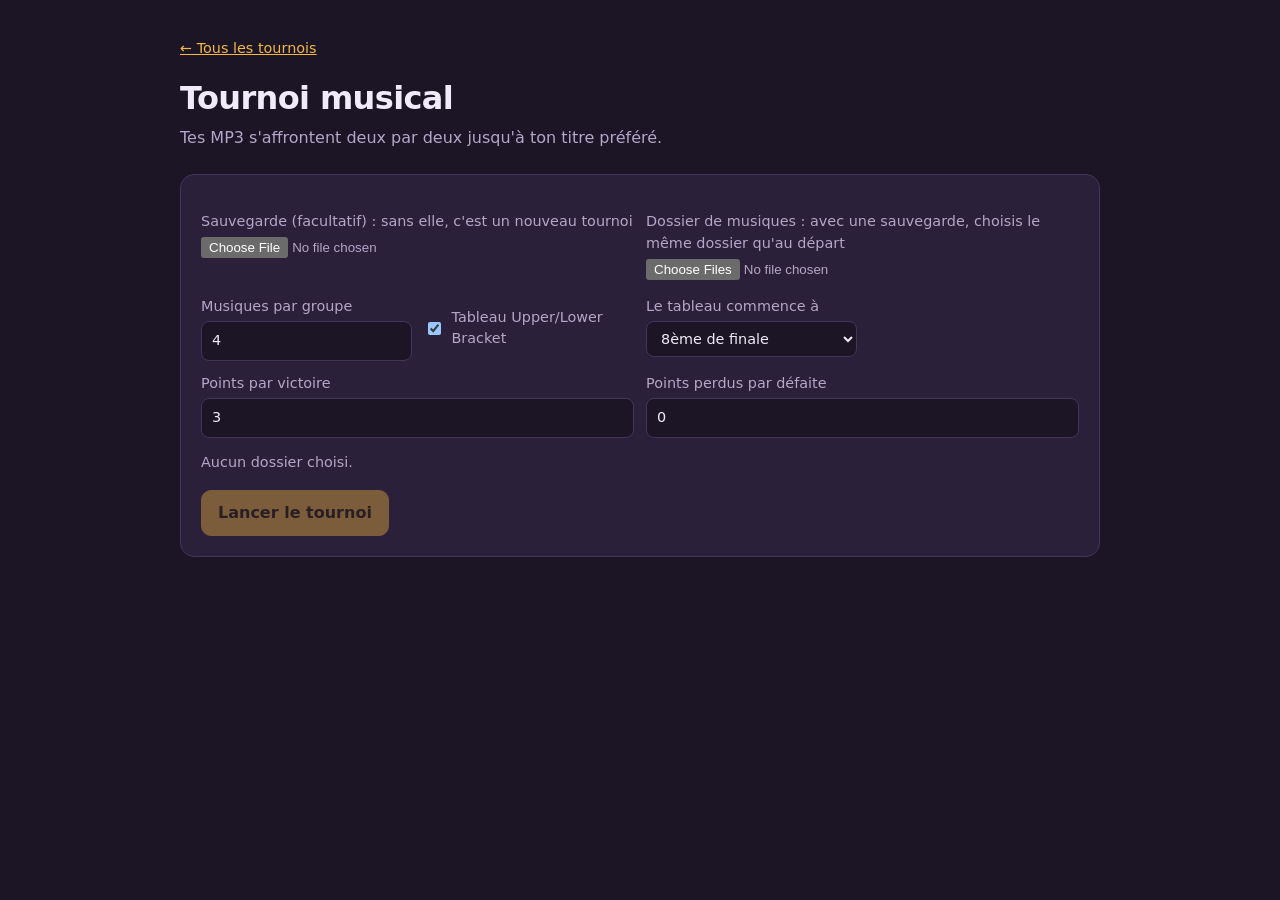
==== Tournois/musique.html @ 5872006f "init projet + add musique tournois" ====
<!doctype html>
<html lang="fr">
<head>
<meta charset="utf-8">
<meta name="viewport" content="width=device-width,initial-scale=1">
<title>Tournoi musical</title>
<link rel="stylesheet" href="../Ressource/style.css">
</head>
<body>
<main>
  <p class="meta"><a href="../index.html">← Tous les tournois</a></p>
  <h1>Tournoi musical</h1>

  <section id="setup">
    <p class="sous">Tes MP3 s'affrontent deux par deux jusqu'à ton titre préféré.</p>
    <div class="panneau">
      <div class="params">
        <label class="champ">Sauvegarde (facultatif) : sans elle, c'est un nouveau tournoi
          <input type="file" id="import" accept=".json,application/json">
        </label>
        <label class="champ">Dossier de musiques : avec une sauvegarde, choisis le même dossier qu'au départ
          <input type="file" id="dossier" webkitdirectory multiple>
        </label>
      </div>
      <div class="params">
        <label class="champ">Musiques par groupe
          <input type="number" id="P" min="2" value="4"></label>
        <label class="champ case"><input type="checkbox" id="tableau" checked> Tableau Upper/Lower Bracket</label>
        <label class="champ" id="blocX">Le tableau commence à
          <select id="X">
            <option value="16">16ème de finale</option>
            <option value="8" selected>8ème de finale</option>
            <option value="4">4ème de finale (quarts)</option>
            <option value="2">2ème de finale (demi-finales)</option>
          </select></label>
        <div class="duo">
          <label class="champ">Points par victoire
            <input type="number" id="Y" value="3"></label>
          <label class="champ">Points perdus par défaite
            <input type="number" id="Z" min="0" value="0"></label>
        </div>
      </div>
      <p class="meta" id="info" aria-live="polite"></p>
      <div class="barre">
        <button class="principal" id="lancer" disabled>Lancer le tournoi</button>
        <button id="retirer" hidden>Retirer la sauvegarde</button>
      </div>
    </div>
  </section>

  <section id="duel" hidden>
    <div class="panneau">
      <div class="etiquette" id="etiquette"></div>
      <div class="meta" id="progression"></div>
      <ul class="scores" id="scores"></ul>
    </div>
    <div class="duel" id="cartes"></div>
    <p class="meta">Raccourcis : touche 1 pour la gauche, touche 2 pour la droite.</p>
    <div class="barre">
      <button id="exp">Exporter la sauvegarde</button>
      <button id="quit">Abandonner</button>
    </div>
  </section>

  <section id="fin" hidden>
    <div class="panneau carte" id="champion"></div>
    <div class="barre">
      <button id="exp2">Exporter la sauvegarde</button>
      <button class="principal" id="nouveau">Nouveau tournoi</button>
    </div>
  </section>
</main>

<script src="../Ressource/tournoi.js"></script>
<script>
const $ = s => document.querySelector(s);
const TYPE = 'tournoi-musique';
let fichiers = new Map(), save = null, params = {}, t = null;
const urls = new Map();
const nom = f => f.name.replace(/\.mp3$/i, '');
const url = n => {
  if (!fichiers.has(n)) return null;
  if (!urls.has(n)) urls.set(n, URL.createObjectURL(fichiers.get(n)));
  return urls.get(n);
};
const nomsSave = s => s.etape === 'bracket' ? [...s.upper, ...s.lower] : s.etape === 'groupes' ? s.musiques : [s.champion];
const lireParams = () => ({ tableau: $('#tableau').checked, P: Math.max(2, +$('#P').value || 4), X: Math.max(1, +$('#X').value || 8), Y: +$('#Y').value, Z: Math.max(0, +$('#Z').value || 0) });

function majInfo() {
  const m = [];
  m.push(fichiers.size ? `${fichiers.size} MP3 trouvés dans le dossier.` : 'Aucun dossier choisi.');
  if (save) {
    if (save.etape === 'groupes' && save.restants) m.push(`Reprise à la phase ${save.phase}, groupe ${save.gagnants.length + 1} sur ${save.gagnants.length + save.restants.length}.`);
    const noms = nomsSave(save), manquants = noms.filter(n => !fichiers.has(n));
    m.push(`Sauvegarde chargée : ${noms.length} musique(s) encore en lice. Les MP3 ajoutés depuis le début du tournoi sont ignorés.`);
    if (fichiers.size && manquants.length)
      m.push(`Attention : ${manquants.length} musique(s) de la sauvegarde introuvable(s) dans ce dossier (${manquants.slice(0, 3).join(', ')}${manquants.length > 3 ? '…' : ''}). Un message remplacera leur son.`);
  } else if (fichiers.size) m.push('Nouveau tournoi : tous ces MP3 participent.');
  if (!save && !$('#tableau').checked) m.push(+$('#P').value === 2 ? 'Sans tableau et avec 2 musiques par groupe : 1 contre 1 pur.' : 'Sans tableau : les groupes s\'enchaînent jusqu\'à un seul gagnant (mets 2 musiques par groupe pour du 1 contre 1 pur).');
  $('#info').textContent = m.join(' ');
  $('#lancer').disabled = !fichiers.size || (!save && fichiers.size < 2);
  ['P', 'X', 'Y', 'Z', 'tableau'].forEach(k => $('#' + k).disabled = !!save);
  $('#blocX').hidden = !$('#tableau').checked;
  $('#retirer').hidden = !save;
}

$('#dossier').onchange = e => {
  fichiers = new Map(); urls.clear();
  [...e.target.files].filter(f => /\.mp3$/i.test(f.name)).forEach(f => fichiers.set(nom(f), f));
  majInfo();
};

$('#import').onchange = async e => {
  try {
    const d = await Sauvegarde.importer(e.target.files[0], TYPE);
    const ok = (d.etape === 'groupes' && Array.isArray(d.musiques) && (!d.restants || Array.isArray(d.gagnants))) || (d.etape === 'bracket' && Array.isArray(d.upper) && Array.isArray(d.lower)) || (d.etape === 'termine' && d.champion);
    if (!ok) throw new Error('sauvegarde illisible ou incomplète.');
    save = d;
    for (const k of ['P', 'X', 'Y', 'Z']) if (d.params && d.params[k] != null) $('#' + k).value = d.params[k];
    if (!$('#X').value) $('#X').value = '8';
    $('#tableau').checked = !(d.params && d.params.tableau === false);
    majInfo();
  } catch (err) { $('#info').textContent = 'Import impossible : ' + err.message; }
  e.target.value = '';
};

$('#tableau').onchange = $('#P').oninput = majInfo;
$('#retirer').onclick = () => { save = null; majInfo(); };

$('#lancer').onclick = () => {
  params = save && save.params ? { ...save.params } : lireParams();
  if (!(params.Y + params.Z > 0)) { $('#info').textContent = 'Y et Z ne peuvent pas être tous les deux à 0 : aucun groupe ne pourrait être départagé.'; return; }
  let items, reprise = null;
  if (!save) items = [...fichiers.keys()];
  else if (save.etape === 'bracket') { items = nomsSave(save); reprise = { etape: 'bracket', ub: save.upper, lb: save.lower, r: save.r }; }
  else if (save.etape === 'groupes') { items = save.musiques; reprise = { etape: 'groupes', phase: save.phase, restants: save.restants, gagnants: save.gagnants }; }
  else { items = []; reprise = save; }
  t = Tournoi.create(items, params, () => {}, reprise);
  afficher();
};

function creerAudio(n, disque) {
  const a = document.createElement('audio');
  a.controls = true; a.preload = 'none'; a.src = url(n);
  a.onplay = () => { document.querySelectorAll('audio').forEach(x => x !== a && x.pause()); disque.classList.add('joue'); };
  a.onpause = a.onended = () => disque.classList.remove('joue');
  return a;
}

function carte(n, avecBouton) {
  const c = document.createElement('article');
  c.className = 'panneau carte';
  const disque = document.createElement('div'); disque.className = 'disque';
  const h = document.createElement('h2'); h.textContent = n;
  c.append(disque, h);
  if (url(n)) c.append(creerAudio(n, disque));
  else {
    const p = document.createElement('p'); p.className = 'manque';
    p.textContent = 'Fichier introuvable : cette musique a été supprimée, renommée ou déplacée depuis la sauvegarde.';
    c.append(p);
  }
  if (avecBouton) {
    const b = document.createElement('button');
    b.className = 'principal'; b.textContent = 'Choisir'; b.onclick = () => choisir(n);
    c.append(b);
  }
  return c;
}

function afficher() {
  const d = t.duel;
  if (!d) return fin();
  $('#setup').hidden = true; $('#fin').hidden = true; $('#duel').hidden = false;
  $('#etiquette').textContent = Tournoi.libelle(d);
  $('#progression').textContent = `Duel ${d.n} sur ${d.total}`;
  const ul = $('#scores'); ul.replaceChildren();
  if (d.scores) Object.entries(d.scores).sort((a, b) => b[1] - a[1]).forEach(([k, v]) => {
    const li = document.createElement('li'); li.textContent = `${k} : ${v} pt`; ul.append(li);
  });
  $('#cartes').replaceChildren(carte(d.a, true), carte(d.b, true));
}

function choisir(n) {
  document.querySelectorAll('audio').forEach(x => x.pause());
  t.choose(n);
  afficher();
}

function fin() {
  $('#duel').hidden = true; $('#fin').hidden = false;
  const c = carte(t.champion, false);
  const h = document.createElement('div'); h.className = 'etiquette'; h.textContent = 'Ta musique préférée';
  $('#champion').replaceChildren(h, ...c.childNodes);
}

function exporter() {
  Sauvegarde.exporter(TYPE, { params, ...t.snapshot() }, 'sauvegarde-tournoi-musical.json');
}

$('#exp').onclick = $('#exp2').onclick = exporter;
$('#quit').onclick = () => {
  if (!confirm("Abandonner le tournoi en cours ? Pense à exporter la sauvegarde avant.")) return;
  t = null; save = null; $('#duel').hidden = true; $('#setup').hidden = false; majInfo();
};
$('#nouveau').onclick = () => { t = null; save = null; $('#fin').hidden = true; $('#setup').hidden = false; majInfo(); };

document.addEventListener('keydown', e => {
  if (!t || !t.duel || $('#duel').hidden || ['INPUT', 'AUDIO'].includes(e.target.tagName)) return;
  if (e.key === '1') choisir(t.duel.a);
  if (e.key === '2') choisir(t.duel.b);
});
window.onbeforeunload = () => (t && t.duel ? '' : undefined);
majInfo();
</script>
</body>
</html>
---- Ressource/style.css ----
:root{--fond:#1b1526;--carte:#2a2039;--bord:#43345a;--texte:#f1eaf8;--doux:#b5a6c9;--accent:#f4b942;--sur-accent:#2a1a05;color-scheme:dark}
*{box-sizing:border-box}
body{margin:0;background:var(--fond);color:var(--texte);font:16px/1.5 "Trebuchet MS","Segoe UI",system-ui,sans-serif;padding:24px 16px 48px}
main{max-width:920px;margin:0 auto}
a{color:var(--accent)}
h1{font-size:2rem;letter-spacing:-.02em;margin:0 0 4px}
.sous{color:var(--doux);margin:0 0 24px}
.meta{color:var(--doux);font-size:.9rem}
button,.btn{font:inherit;cursor:pointer;border:1px solid var(--bord);background:transparent;color:var(--texte);padding:10px 16px;border-radius:10px}
.principal{background:var(--accent);color:var(--sur-accent);border-color:var(--accent);font-weight:700}
button:disabled{opacity:.4;cursor:not-allowed}
:focus-visible{outline:3px solid var(--accent);outline-offset:2px}
.panneau{background:var(--carte);border:1px solid var(--bord);border-radius:14px;padding:20px;margin-bottom:16px}
.params{display:grid;grid-template-columns:repeat(auto-fit,minmax(210px,1fr));gap:12px;margin-top:16px}
.champ{display:flex;flex-direction:column;gap:4px;color:var(--doux);font-size:.9rem}
input[type=number]{font:inherit;padding:8px 10px;border-radius:8px;border:1px solid var(--bord);background:var(--fond);color:var(--texte)}
.duel{display:grid;grid-template-columns:1fr 1fr;gap:16px}
@media(max-width:700px){.duel{grid-template-columns:1fr}}
.carte{display:flex;flex-direction:column;align-items:center;gap:12px;text-align:center;margin:0}
.carte h2{margin:0;font-size:1.25rem;overflow-wrap:anywhere}
.carte audio{width:100%}
.disque{width:120px;height:120px;border-radius:50%;border:2px solid #0d0913;background:radial-gradient(circle,var(--accent) 0 16%,#0d0913 17% 19%,transparent 20%),repeating-radial-gradient(circle,#15101d 0 3px,#221a2f 4px 6px)}
.disque.joue{animation:tour 2.4s linear infinite}
@keyframes tour{to{transform:rotate(360deg)}}
@media(prefers-reduced-motion:reduce){.disque.joue{animation:none}}
.etiquette{font-size:1.2rem;font-weight:700}
.scores{list-style:none;padding:0;margin:8px 0 0;display:flex;flex-wrap:wrap;gap:8px}
.scores li{background:var(--fond);border:1px solid var(--bord);border-radius:8px;padding:4px 10px;font-size:.85rem}
.barre{display:flex;gap:8px;flex-wrap:wrap;margin-top:16px}
.menu{display:grid;grid-template-columns:repeat(auto-fit,minmax(240px,1fr));gap:16px}
.tuile{display:block;text-decoration:none;color:var(--texte)}
.tuile strong{display:block;font-size:1.2rem}
.tuile.off{opacity:.45}
[hidden]{display:none!important}
.manque{margin:0;padding:10px 12px;border:1px dashed var(--accent);border-radius:10px;color:var(--accent);font-size:.9rem}
.case{flex-direction:row;align-items:center;gap:8px}
.duo{display:grid;grid-template-columns:1fr 1fr;gap:12px;grid-column:1/-1}
select{font:inherit;padding:8px 10px;border-radius:8px;border:1px solid var(--bord);background:var(--fond);color:var(--texte)}
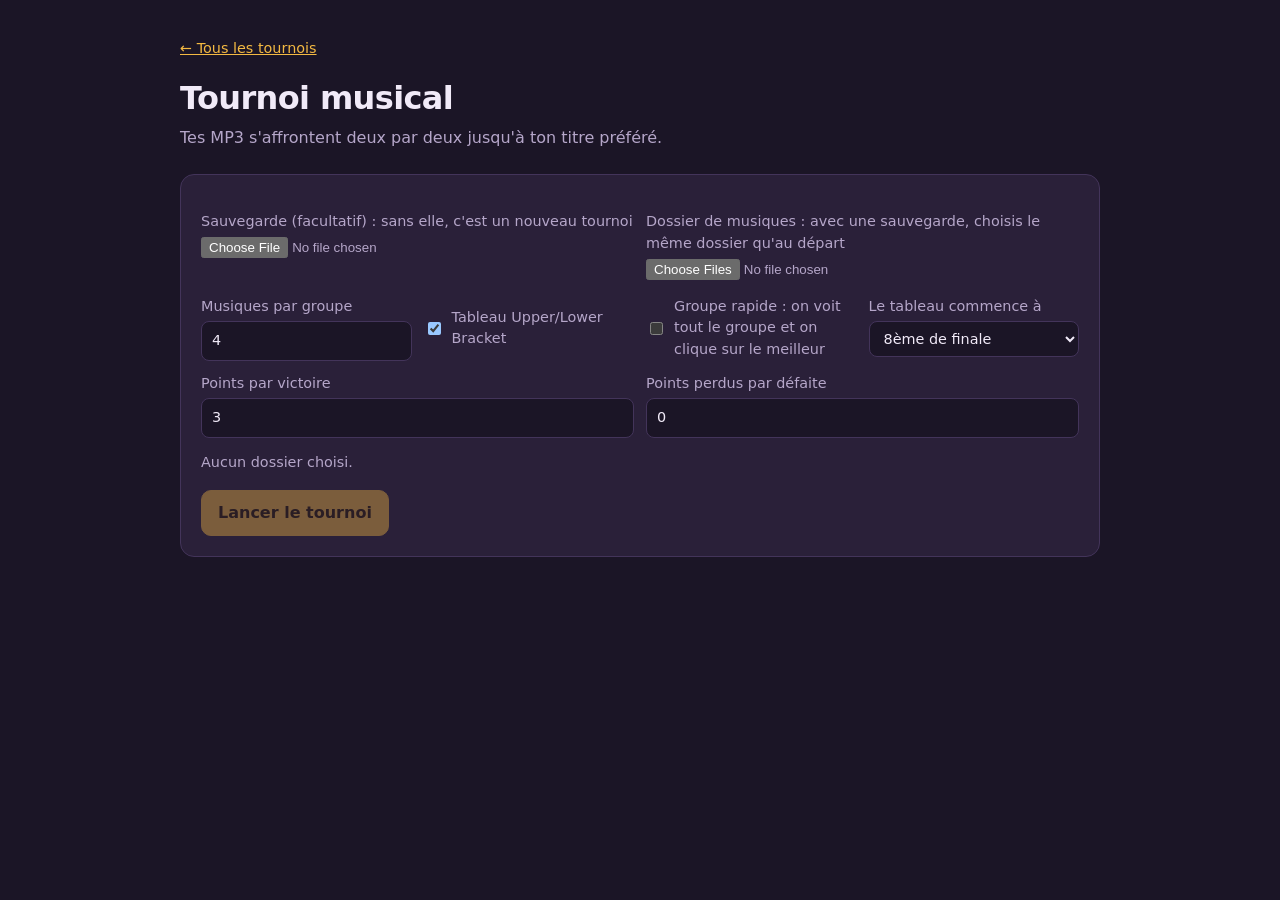
==== commit 77fc76ef: "Add rapid group" ====
--- a/Tournois/musique.html
+++ b/Tournois/musique.html
@@ -26,6 +26,7 @@
         <label class="champ">Musiques par groupe
           <input type="number" id="P" min="2" value="4"></label>
         <label class="champ case"><input type="checkbox" id="tableau" checked> Tableau Upper/Lower Bracket</label>
+        <label class="champ case"><input type="checkbox" id="rapide"> Groupe rapide : on voit tout le groupe et on clique sur le meilleur</label>
         <label class="champ" id="blocX">Le tableau commence à
           <select id="X">
             <option value="16">16ème de finale</option>
@@ -55,7 +56,7 @@
       <ul class="scores" id="scores"></ul>
     </div>
     <div class="duel" id="cartes"></div>
-    <p class="meta">Raccourcis : touche 1 pour la gauche, touche 2 pour la droite.</p>
+    <p class="meta">Raccourcis : touches 1, 2, 3… dans l'ordre d'affichage.</p>
     <div class="barre">
       <button id="exp">Exporter la sauvegarde</button>
       <button id="quit">Abandonner</button>
@@ -84,7 +85,7 @@
   return urls.get(n);
 };
 const nomsSave = s => s.etape === 'bracket' ? [...s.upper, ...s.lower] : s.etape === 'groupes' ? s.musiques : [s.champion];
-const lireParams = () => ({ tableau: $('#tableau').checked, P: Math.max(2, +$('#P').value || 4), X: Math.max(1, +$('#X').value || 8), Y: +$('#Y').value, Z: Math.max(0, +$('#Z').value || 0) });
+const lireParams = () => ({ tableau: $('#tableau').checked, rapide: $('#rapide').checked, P: Math.max(2, +$('#P').value || 4), X: Math.max(1, +$('#X').value || 8), Y: +$('#Y').value, Z: Math.max(0, +$('#Z').value || 0) });
 
 function majInfo() {
   const m = [];
@@ -99,7 +100,8 @@
   if (!save && !$('#tableau').checked) m.push(+$('#P').value === 2 ? 'Sans tableau et avec 2 musiques par groupe : 1 contre 1 pur.' : 'Sans tableau : les groupes s\'enchaînent jusqu\'à un seul gagnant (mets 2 musiques par groupe pour du 1 contre 1 pur).');
   $('#info').textContent = m.join(' ');
   $('#lancer').disabled = !fichiers.size || (!save && fichiers.size < 2);
-  ['P', 'X', 'Y', 'Z', 'tableau'].forEach(k => $('#' + k).disabled = !!save);
+  ['P', 'X', 'Y', 'Z', 'tableau', 'rapide'].forEach(k => $('#' + k).disabled = !!save);
+  document.querySelector('.duo').hidden = $('#rapide').checked;
   $('#blocX').hidden = !$('#tableau').checked;
   $('#retirer').hidden = !save;
 }
@@ -119,21 +121,22 @@
     for (const k of ['P', 'X', 'Y', 'Z']) if (d.params && d.params[k] != null) $('#' + k).value = d.params[k];
     if (!$('#X').value) $('#X').value = '8';
     $('#tableau').checked = !(d.params && d.params.tableau === false);
+    $('#rapide').checked = !!(d.params && d.params.rapide);
     majInfo();
   } catch (err) { $('#info').textContent = 'Import impossible : ' + err.message; }
   e.target.value = '';
 };
 
-$('#tableau').onchange = $('#P').oninput = majInfo;
+$('#rapide').onchange = $('#tableau').onchange = $('#P').oninput = majInfo;
 $('#retirer').onclick = () => { save = null; majInfo(); };
 
 $('#lancer').onclick = () => {
   params = save && save.params ? { ...save.params } : lireParams();
-  if (!(params.Y + params.Z > 0)) { $('#info').textContent = 'Y et Z ne peuvent pas être tous les deux à 0 : aucun groupe ne pourrait être départagé.'; return; }
+  if (!params.rapide && !(params.Y + params.Z > 0)) { $('#info').textContent = 'Y et Z ne peuvent pas être tous les deux à 0 : aucun groupe ne pourrait être départagé.'; return; }
   let items, reprise = null;
   if (!save) items = [...fichiers.keys()];
   else if (save.etape === 'bracket') { items = nomsSave(save); reprise = { etape: 'bracket', ub: save.upper, lb: save.lower, r: save.r }; }
-  else if (save.etape === 'groupes') { items = save.musiques; reprise = { etape: 'groupes', phase: save.phase, restants: save.restants, gagnants: save.gagnants }; }
+  else if (save.etape === 'groupes') { items = save.musiques; reprise = { etape: 'groupes', phase: save.phase, restants: save.restants, gagnants: save.gagnants, debut: save.debut }; }
   else { items = []; reprise = save; }
   t = Tournoi.create(items, params, () => {}, reprise);
   afficher();
@@ -172,12 +175,13 @@
   if (!d) return fin();
   $('#setup').hidden = true; $('#fin').hidden = true; $('#duel').hidden = false;
   $('#etiquette').textContent = Tournoi.libelle(d);
-  $('#progression').textContent = `Duel ${d.n} sur ${d.total}`;
+  $('#progression').textContent = d.membres ? `Groupe rapide : clique sur le meilleur parmi ${d.membres.length}` : `Duel ${d.n} sur ${d.total}`;
   const ul = $('#scores'); ul.replaceChildren();
   if (d.scores) Object.entries(d.scores).sort((a, b) => b[1] - a[1]).forEach(([k, v]) => {
     const li = document.createElement('li'); li.textContent = `${k} : ${v} pt`; ul.append(li);
   });
-  $('#cartes').replaceChildren(carte(d.a, true), carte(d.b, true));
+  $('#cartes').className = d.membres ? 'duel multi' : 'duel';
+  $('#cartes').replaceChildren(...(d.membres || [d.a, d.b]).map(x => carte(x, true)));
 }
 
 function choisir(n) {
@@ -206,8 +210,8 @@
 
 document.addEventListener('keydown', e => {
   if (!t || !t.duel || $('#duel').hidden || ['INPUT', 'AUDIO'].includes(e.target.tagName)) return;
-  if (e.key === '1') choisir(t.duel.a);
-  if (e.key === '2') choisir(t.duel.b);
+  const liste = t.duel.membres || [t.duel.a, t.duel.b], x = liste[parseInt(e.key, 10) - 1];
+  if (x) choisir(x);
 });
 window.onbeforeunload = () => (t && t.duel ? '' : undefined);
 majInfo();
--- a/Ressource/style.css
+++ b/Ressource/style.css
@@ -35,4 +35,17 @@
 .manque{margin:0;padding:10px 12px;border:1px dashed var(--accent);border-radius:10px;color:var(--accent);font-size:.9rem}
 .case{flex-direction:row;align-items:center;gap:8px}
 .duo{display:grid;grid-template-columns:1fr 1fr;gap:12px;grid-column:1/-1}
-select{font:inherit;padding:8px 10px;border-radius:8px;border:1px solid var(--bord);background:var(--fond);color:var(--texte)}+select{font:inherit;padding:8px 10px;border-radius:8px;border:1px solid var(--bord);background:var(--fond);color:var(--texte)}
+.pokeimg{width:180px;height:180px;object-fit:contain;border-radius:50%;background:radial-gradient(circle,#3d2f52,transparent 70%)}
+.pokeimg.vide{display:grid;place-items:center;color:var(--doux);font-size:2rem}
+.numero{margin:0;color:var(--doux);font-size:.9rem}
+.corps{display:flex;flex-direction:column;align-items:center;gap:8px;width:100%}
+.corps p{margin:0}
+.types{display:flex;gap:6px;justify-content:center;flex-wrap:wrap}
+.type{padding:2px 12px;border-radius:999px;font-size:.85rem;font-weight:700}
+.faits{color:var(--doux);font-size:.9rem}
+.stats{width:100%;display:grid;grid-template-columns:auto 2.2rem 1fr;gap:4px 8px;align-items:center;font-size:.8rem;color:var(--doux);text-align:left}
+.barre-stat{height:6px;border-radius:3px;background:var(--bord);overflow:hidden}
+.barre-stat i{display:block;height:100%;background:var(--accent)}
+.grille-gen{display:flex;flex-wrap:wrap;gap:6px 16px;margin-top:4px}
+.duel.multi{grid-template-columns:repeat(auto-fit,minmax(240px,1fr))}
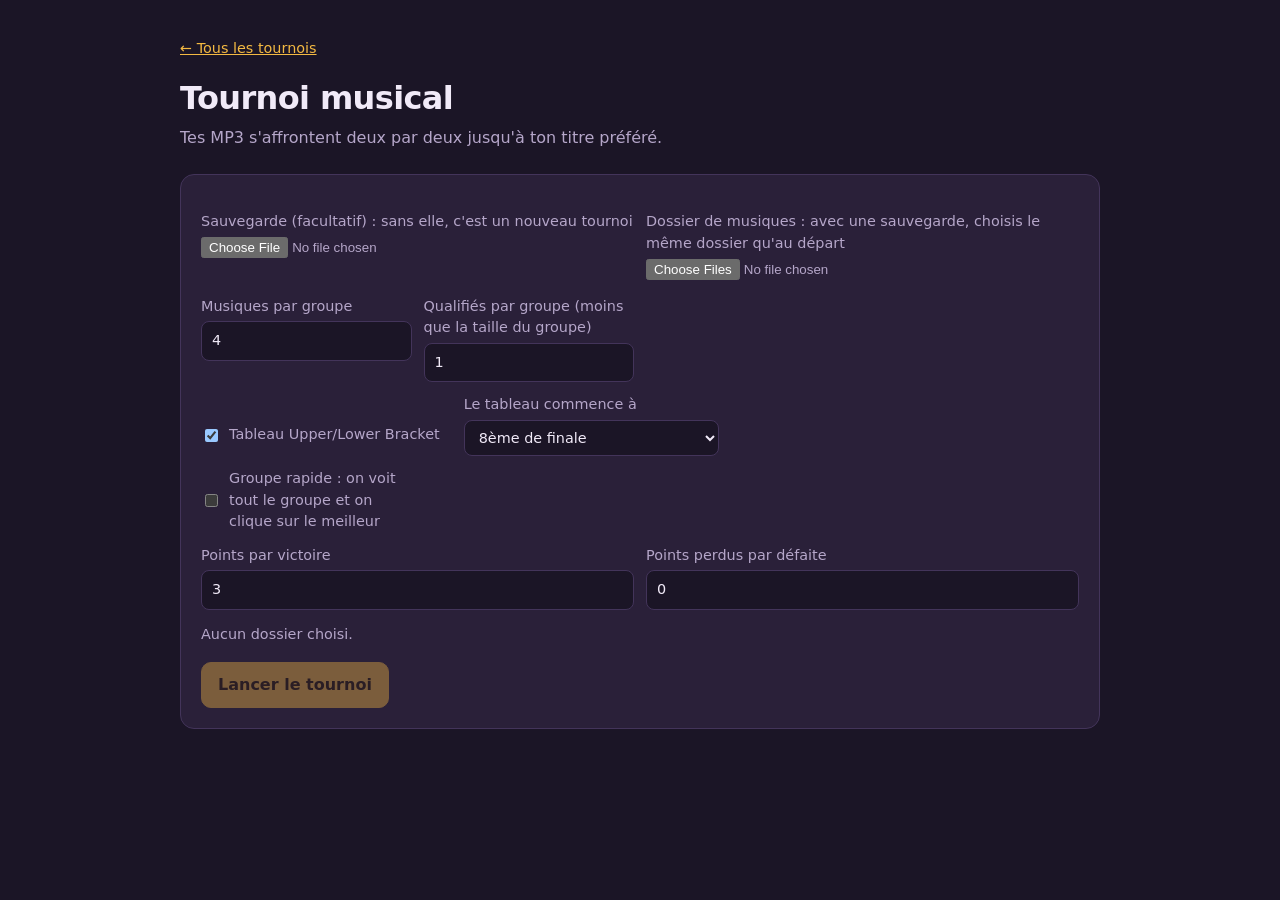
==== commit 5d3ebaeb: "Correction de bug/problème Quand je met une sauvegarde sur pokémon le truc m'affiche toujour que auc" ====
--- a/Tournois/musique.html
+++ b/Tournois/musique.html
@@ -25,15 +25,19 @@
       <div class="params">
         <label class="champ">Musiques par groupe
           <input type="number" id="P" min="2" value="4"></label>
-        <label class="champ case"><input type="checkbox" id="tableau" checked> Tableau Upper/Lower Bracket</label>
+        <label class="champ">Qualifiés par groupe (moins que la taille du groupe)
+          <input type="number" id="Q" min="1" value="1"></label>
+        <div class="ligne">
+          <label class="champ case"><input type="checkbox" id="tableau" checked> Tableau Upper/Lower Bracket</label>
+          <label class="champ" id="blocX">Le tableau commence à
+            <select id="X">
+              <option value="16">16ème de finale</option>
+              <option value="8" selected>8ème de finale</option>
+              <option value="4">4ème de finale (quarts)</option>
+              <option value="2">2ème de finale (demi-finales)</option>
+            </select></label>
+        </div>
         <label class="champ case"><input type="checkbox" id="rapide"> Groupe rapide : on voit tout le groupe et on clique sur le meilleur</label>
-        <label class="champ" id="blocX">Le tableau commence à
-          <select id="X">
-            <option value="16">16ème de finale</option>
-            <option value="8" selected>8ème de finale</option>
-            <option value="4">4ème de finale (quarts)</option>
-            <option value="2">2ème de finale (demi-finales)</option>
-          </select></label>
         <div class="duo">
           <label class="champ">Points par victoire
             <input type="number" id="Y" value="3"></label>
@@ -64,6 +68,7 @@
   </section>
 
   <section id="fin" hidden>
+    <div id="podium" hidden></div>
     <div class="panneau carte" id="champion"></div>
     <div class="barre">
       <button id="exp2">Exporter la sauvegarde</button>
@@ -85,13 +90,14 @@
   return urls.get(n);
 };
 const nomsSave = s => s.etape === 'bracket' ? [...s.upper, ...s.lower] : s.etape === 'groupes' ? s.musiques : [s.champion];
-const lireParams = () => ({ tableau: $('#tableau').checked, rapide: $('#rapide').checked, P: Math.max(2, +$('#P').value || 4), X: Math.max(1, +$('#X').value || 8), Y: +$('#Y').value, Z: Math.max(0, +$('#Z').value || 0) });
+const lireParams = () => { const P = Math.max(2, +$('#P').value || 4); return { tableau: $('#tableau').checked, rapide: $('#rapide').checked, P, Q: Math.min(P - 1, Math.max(1, +$('#Q').value || 1)), X: Math.max(1, +$('#X').value || 8), Y: +$('#Y').value, Z: Math.max(0, +$('#Z').value || 0) }; };
 
 function majInfo() {
+  const pv = Math.max(2, +$('#P').value || 4); $('#Q').max = pv - 1; if (+$('#Q').value > pv - 1 || +$('#Q').value < 1) $('#Q').value = Math.min(pv - 1, Math.max(1, +$('#Q').value || 1));
   const m = [];
   m.push(fichiers.size ? `${fichiers.size} MP3 trouvés dans le dossier.` : 'Aucun dossier choisi.');
   if (save) {
-    if (save.etape === 'groupes' && save.restants) m.push(`Reprise à la phase ${save.phase}, groupe ${save.gagnants.length + 1} sur ${save.gagnants.length + save.restants.length}.`);
+    if (save.etape === 'groupes' && save.restants) m.push(`Reprise à la phase ${save.phase}, groupe ${(save.fait ?? save.gagnants.length) + 1} sur ${(save.fait ?? save.gagnants.length) + save.restants.length}.`);
     const noms = nomsSave(save), manquants = noms.filter(n => !fichiers.has(n));
     m.push(`Sauvegarde chargée : ${noms.length} musique(s) encore en lice. Les MP3 ajoutés depuis le début du tournoi sont ignorés.`);
     if (fichiers.size && manquants.length)
@@ -100,7 +106,7 @@
   if (!save && !$('#tableau').checked) m.push(+$('#P').value === 2 ? 'Sans tableau et avec 2 musiques par groupe : 1 contre 1 pur.' : 'Sans tableau : les groupes s\'enchaînent jusqu\'à un seul gagnant (mets 2 musiques par groupe pour du 1 contre 1 pur).');
   $('#info').textContent = m.join(' ');
   $('#lancer').disabled = !fichiers.size || (!save && fichiers.size < 2);
-  ['P', 'X', 'Y', 'Z', 'tableau', 'rapide'].forEach(k => $('#' + k).disabled = !!save);
+  ['P', 'Q', 'X', 'Y', 'Z', 'tableau', 'rapide'].forEach(k => $('#' + k).disabled = !!save);
   document.querySelector('.duo').hidden = $('#rapide').checked;
   $('#blocX').hidden = !$('#tableau').checked;
   $('#retirer').hidden = !save;
@@ -118,25 +124,24 @@
     const ok = (d.etape === 'groupes' && Array.isArray(d.musiques) && (!d.restants || Array.isArray(d.gagnants))) || (d.etape === 'bracket' && Array.isArray(d.upper) && Array.isArray(d.lower)) || (d.etape === 'termine' && d.champion);
     if (!ok) throw new Error('sauvegarde illisible ou incomplète.');
     save = d;
-    for (const k of ['P', 'X', 'Y', 'Z']) if (d.params && d.params[k] != null) $('#' + k).value = d.params[k];
+    for (const k of ['P', 'Q', 'X', 'Y', 'Z']) if (d.params && d.params[k] != null) $('#' + k).value = d.params[k];
     if (!$('#X').value) $('#X').value = '8';
     $('#tableau').checked = !(d.params && d.params.tableau === false);
     $('#rapide').checked = !!(d.params && d.params.rapide);
     majInfo();
-  } catch (err) { $('#info').textContent = 'Import impossible : ' + err.message; }
-  e.target.value = '';
-};
-
-$('#rapide').onchange = $('#tableau').onchange = $('#P').oninput = majInfo;
-$('#retirer').onclick = () => { save = null; majInfo(); };
+  } catch (err) { $('#info').textContent = 'Import impossible : ' + err.message; e.target.value = ''; }
+};
+
+$('#rapide').onchange = $('#tableau').onchange = $('#P').oninput = $('#Q').onchange = majInfo;
+$('#retirer').onclick = () => { save = null; $('#import').value = ''; majInfo(); };
 
 $('#lancer').onclick = () => {
   params = save && save.params ? { ...save.params } : lireParams();
   if (!params.rapide && !(params.Y + params.Z > 0)) { $('#info').textContent = 'Y et Z ne peuvent pas être tous les deux à 0 : aucun groupe ne pourrait être départagé.'; return; }
   let items, reprise = null;
   if (!save) items = [...fichiers.keys()];
-  else if (save.etape === 'bracket') { items = nomsSave(save); reprise = { etape: 'bracket', ub: save.upper, lb: save.lower, r: save.r }; }
-  else if (save.etape === 'groupes') { items = save.musiques; reprise = { etape: 'groupes', phase: save.phase, restants: save.restants, gagnants: save.gagnants, debut: save.debut }; }
+  else if (save.etape === 'bracket') { items = nomsSave(save); reprise = { etape: 'bracket', ub: save.upper, lb: save.lower, r: save.r, troisieme: save.troisieme }; }
+  else if (save.etape === 'groupes') { items = save.musiques; reprise = { etape: 'groupes', phase: save.phase, restants: save.restants, gagnants: save.gagnants, debut: save.debut, fait: save.fait, quotas: save.quotas }; }
   else { items = []; reprise = save; }
   t = Tournoi.create(items, params, () => {}, reprise);
   afficher();
@@ -175,7 +180,7 @@
   if (!d) return fin();
   $('#setup').hidden = true; $('#fin').hidden = true; $('#duel').hidden = false;
   $('#etiquette').textContent = Tournoi.libelle(d);
-  $('#progression').textContent = d.membres ? `Groupe rapide : clique sur le meilleur parmi ${d.membres.length}` : `Duel ${d.n} sur ${d.total}`;
+  $('#progression').textContent = d.membres ? (d.total > 1 ? `Groupe rapide · qualifié n°${d.n} sur ${d.total} : clique sur le meilleur parmi ${d.membres.length}` : `Groupe rapide : clique sur le meilleur parmi ${d.membres.length}`) : `Duel ${d.n} sur ${d.total}`;
   const ul = $('#scores'); ul.replaceChildren();
   if (d.scores) Object.entries(d.scores).sort((a, b) => b[1] - a[1]).forEach(([k, v]) => {
     const li = document.createElement('li'); li.textContent = `${k} : ${v} pt`; ul.append(li);
@@ -190,8 +195,30 @@
   afficher();
 }
 
+function place(n, rang) {
+  const d = document.createElement('div'); d.className = 'place p' + rang;
+  const disque = document.createElement('div'); disque.className = 'disque';
+  const nomEl = document.createElement('div'); nomEl.className = 'nom'; nomEl.textContent = n;
+  d.append(disque, nomEl);
+  if (url(n)) d.append(creerAudio(n, disque));
+  else { const x = document.createElement('p'); x.className = 'manque'; x.textContent = 'Fichier introuvable.'; d.append(x); }
+  const socle = document.createElement('div'); socle.className = 'socle'; socle.textContent = ['🥇', '🥈', '🥉'][rang - 1];
+  socle.setAttribute('aria-label', rang + (rang === 1 ? 'er' : 'e') + ' place');
+  d.append(socle);
+  return d;
+}
+
 function fin() {
   $('#duel').hidden = true; $('#fin').hidden = false;
+  const pod = t.podium;
+  $('#podium').hidden = !pod; $('#champion').hidden = !!pod;
+  if (pod) {
+    const g = document.createElement('div'); g.className = 'podium';
+    [[pod.premier, 1], [pod.deuxieme, 2], ...(pod.troisieme ? [[pod.troisieme, 3]] : [])].forEach(([n, r]) => g.append(place(n, r)));
+    const h = document.createElement('div'); h.className = 'etiquette'; h.textContent = 'Podium';
+    $('#podium').replaceChildren(h, g);
+    return;
+  }
   const c = carte(t.champion, false);
   const h = document.createElement('div'); h.className = 'etiquette'; h.textContent = 'Ta musique préférée';
   $('#champion').replaceChildren(h, ...c.childNodes);
@@ -204,9 +231,9 @@
 $('#exp').onclick = $('#exp2').onclick = exporter;
 $('#quit').onclick = () => {
   if (!confirm("Abandonner le tournoi en cours ? Pense à exporter la sauvegarde avant.")) return;
-  t = null; save = null; $('#duel').hidden = true; $('#setup').hidden = false; majInfo();
-};
-$('#nouveau').onclick = () => { t = null; save = null; $('#fin').hidden = true; $('#setup').hidden = false; majInfo(); };
+  t = null; save = null; $('#import').value = ''; $('#duel').hidden = true; $('#setup').hidden = false; majInfo();
+};
+$('#nouveau').onclick = () => { t = null; save = null; $('#import').value = ''; $('#fin').hidden = true; $('#setup').hidden = false; majInfo(); };
 
 document.addEventListener('keydown', e => {
   if (!t || !t.duel || $('#duel').hidden || ['INPUT', 'AUDIO'].includes(e.target.tagName)) return;
--- a/Ressource/style.css
+++ b/Ressource/style.css
@@ -48,4 +48,17 @@
 .barre-stat{height:6px;border-radius:3px;background:var(--bord);overflow:hidden}
 .barre-stat i{display:block;height:100%;background:var(--accent)}
 .grille-gen{display:flex;flex-wrap:wrap;gap:6px 16px;margin-top:4px}
-.duel.multi{grid-template-columns:repeat(auto-fit,minmax(240px,1fr))}+.duel.multi{grid-template-columns:repeat(auto-fit,minmax(240px,1fr))}
+.ligne{display:flex;flex-wrap:wrap;align-items:flex-end;gap:12px 24px;grid-column:1/-1}
+.ligne .case{padding-bottom:10px}
+#podium{margin-bottom:16px}
+.podium{display:flex;justify-content:center;align-items:flex-end;gap:10px;margin-top:12px}
+.place{flex:1 1 0;max-width:220px;min-width:0;display:flex;flex-direction:column;align-items:center;gap:6px;text-align:center}
+.place .nom{font-weight:700;font-size:.95rem;overflow-wrap:anywhere}
+.place .pokeimg{width:96px;height:96px}
+.place .disque{width:64px;height:64px}
+.place audio{width:100%}
+.socle{width:100%;display:grid;place-items:center;font-size:1.8rem;background:var(--carte);border:1px solid var(--bord);border-radius:10px 10px 0 0}
+.p1{order:2}.p2{order:1}.p3{order:3}
+.p1 .socle{height:110px;border-color:var(--accent)}.p2 .socle{height:80px}.p3 .socle{height:60px}
+@media(max-width:520px){.place .pokeimg{width:72px;height:72px}.place .disque{width:48px;height:48px}}
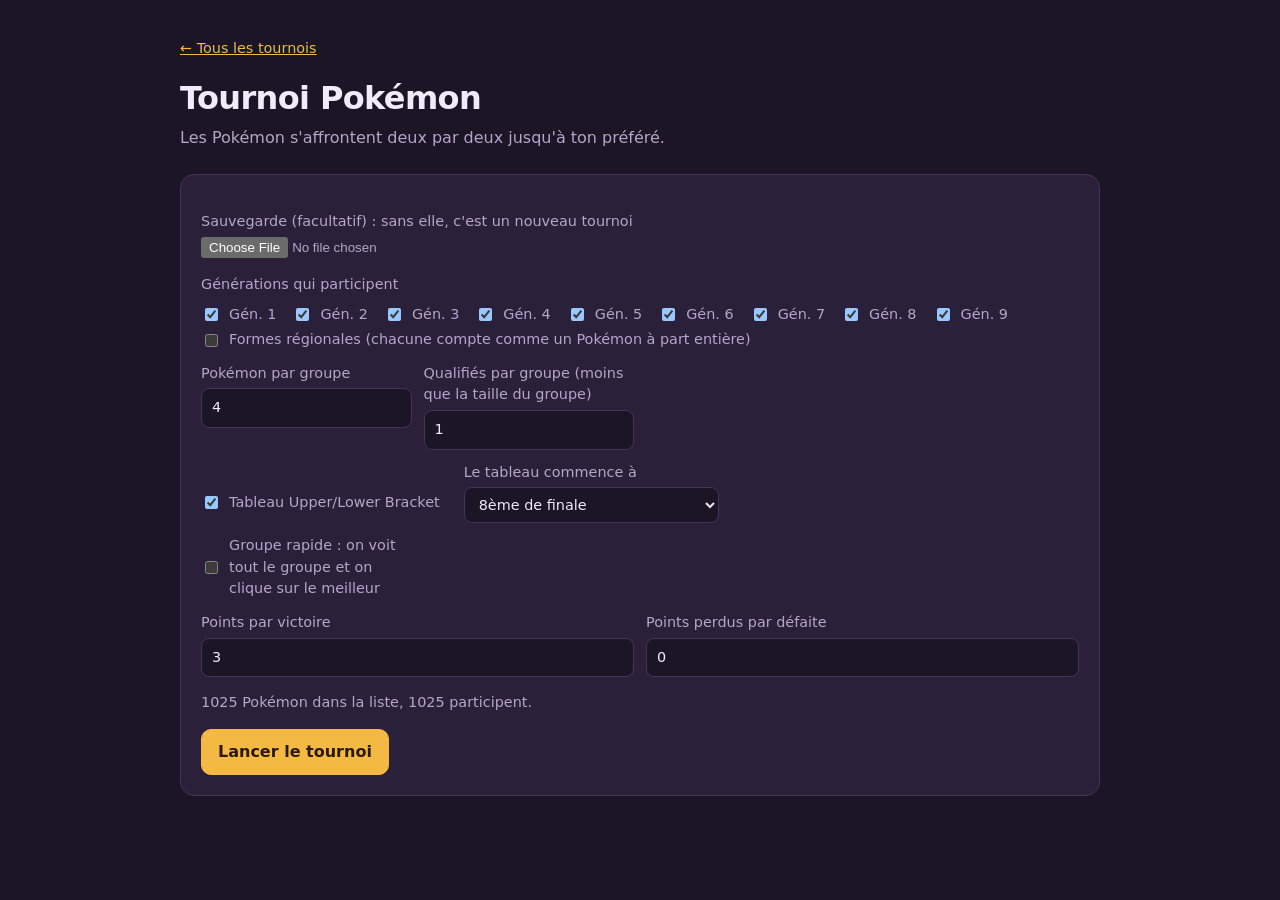
==== commit 64be84a7: "add some new features Quand il apparaît. Au début de la dernière phase de groupes, si les qualifiés " ====
--- a/Tournois/musique.html
+++ b/Tournois/musique.html
@@ -3,27 +3,28 @@
 <head>
 <meta charset="utf-8">
 <meta name="viewport" content="width=device-width,initial-scale=1">
-<title>Tournoi musical</title>
+<title>Tournoi Pokémon</title>
 <link rel="stylesheet" href="../Ressource/style.css">
 </head>
 <body>
 <main>
   <p class="meta"><a href="../index.html">← Tous les tournois</a></p>
-  <h1>Tournoi musical</h1>
+  <h1>Tournoi Pokémon</h1>
 
   <section id="setup">
-    <p class="sous">Tes MP3 s'affrontent deux par deux jusqu'à ton titre préféré.</p>
+    <p class="sous">Les Pokémon s'affrontent deux par deux jusqu'à ton préféré.</p>
     <div class="panneau">
       <div class="params">
         <label class="champ">Sauvegarde (facultatif) : sans elle, c'est un nouveau tournoi
           <input type="file" id="import" accept=".json,application/json">
         </label>
-        <label class="champ">Dossier de musiques : avec une sauvegarde, choisis le même dossier qu'au départ
-          <input type="file" id="dossier" webkitdirectory multiple>
-        </label>
       </div>
       <div class="params">
-        <label class="champ">Musiques par groupe
+        <div class="champ" style="grid-column:1/-1">Générations qui participent
+          <div class="grille-gen" id="gens"></div>
+          <label class="champ case" id="blocReg" hidden><input type="checkbox" id="regionales"> Formes régionales (chacune compte comme un Pokémon à part entière)</label>
+        </div>
+        <label class="champ">Pokémon par groupe
           <input type="number" id="P" min="2" value="4"></label>
         <label class="champ">Qualifiés par groupe (moins que la taille du groupe)
           <input type="number" id="Q" min="1" value="1"></label>
@@ -45,7 +46,7 @@
             <input type="number" id="Z" min="0" value="0"></label>
         </div>
       </div>
-      <p class="meta" id="info" aria-live="polite"></p>
+      <p class="meta" id="info" aria-live="polite">Chargement de la liste des Pokémon…</p>
       <div class="barre">
         <button class="principal" id="lancer" disabled>Lancer le tournoi</button>
         <button id="retirer" hidden>Retirer la sauvegarde</button>
@@ -60,7 +61,7 @@
       <ul class="scores" id="scores"></ul>
     </div>
     <div class="duel" id="cartes"></div>
-    <p class="meta">Raccourcis : touches 1, 2, 3… dans l'ordre d'affichage.</p>
+    <p class="meta">Raccourcis : touches 1, 2, 3… dans l'ordre d'affichage. Données et images : PokéAPI.</p>
     <div class="barre">
       <button id="exp">Exporter la sauvegarde</button>
       <button id="quit">Abandonner</button>
@@ -69,7 +70,7 @@
 
   <section id="fin" hidden>
     <div id="podium" hidden></div>
-    <div class="panneau carte" id="champion"></div>
+    <div id="champion"></div>
     <div class="barre">
       <button id="exp2">Exporter la sauvegarde</button>
       <button class="principal" id="nouveau">Nouveau tournoi</button>
@@ -80,43 +81,74 @@
 <script src="../Ressource/tournoi.js"></script>
 <script>
 const $ = s => document.querySelector(s);
-const TYPE = 'tournoi-musique';
-let fichiers = new Map(), save = null, params = {}, t = null;
-const urls = new Map();
-const nom = f => f.name.replace(/\.mp3$/i, '');
-const url = n => {
-  if (!fichiers.has(n)) return null;
-  if (!urls.has(n)) urls.set(n, URL.createObjectURL(fichiers.get(n)));
-  return urls.get(n);
-};
+const TYPE = 'tournoi-pokemon';
+const TYPES = {
+  normal: ['Normal', '#a8a77a'], fire: ['Feu', '#ee8130'], water: ['Eau', '#6390f0'], electric: ['Électrik', '#f7d02c'],
+  grass: ['Plante', '#7ac74c'], ice: ['Glace', '#96d9d6'], fighting: ['Combat', '#c22e28'], poison: ['Poison', '#a33ea1'],
+  ground: ['Sol', '#e2bf65'], flying: ['Vol', '#a98ff3'], psychic: ['Psy', '#f95587'], bug: ['Insecte', '#a6b91a'],
+  rock: ['Roche', '#b6a136'], ghost: ['Spectre', '#735797'], dragon: ['Dragon', '#6f35fc'], dark: ['Ténèbres', '#705746'],
+  steel: ['Acier', '#b7b7ce'], fairy: ['Fée', '#d685ad']
+};
+const STATS = { hp: 'PV', attack: 'Attaque', defense: 'Défense', 'special-attack': 'Att. Spé.', 'special-defense': 'Déf. Spé.', speed: 'Vitesse' };
+
+let tous = [], formes = [], gens = [], save = null, params = {}, t = null, cri = null;
+const analyse = k => { const m = k.match(/^(\d+)~(\S+)\s+(.+)$/); return m ? { id: parseInt(m[1], 10), slug: m[2], nom: m[3] } : { id: parseInt(k, 10), slug: null, nom: k.replace(/^\d+\s+/, '') }; };
+const idDe = k => analyse(k).id;
+const nomDe = k => analyse(k).nom;
+const genDe = k => { const i = gens.findIndex(g => idDe(k) >= g.min && idDe(k) <= g.max); return i < 0 ? 'x' : i; };
 const nomsSave = s => s.etape === 'bracket' ? [...s.upper, ...s.lower] : s.etape === 'groupes' ? s.musiques : [s.champion];
 const lireParams = () => { const P = Math.max(2, +$('#P').value || 4); return { tableau: $('#tableau').checked, rapide: $('#rapide').checked, P, Q: Math.min(P - 1, Math.max(1, +$('#Q').value || 1)), X: Math.max(1, +$('#X').value || 8), Y: +$('#Y').value, Z: Math.max(0, +$('#Z').value || 0) }; };
+const el = (tag, cls, txt) => { const e = document.createElement(tag); if (cls) e.className = cls; if (txt != null) e.textContent = txt; return e; };
+
+/* Listes : pokemon.txt (« 0001 Bulbizarre »), genPokemon.txt (« Gen1:1-151 »), formesRegionales.txt (« 19;rattata-alola;Rattata d'Alola ») */
+const lire = u => fetch(u).then(r => { if (!r.ok) throw new Error(u); return r.text(); });
+const dossier = '../Ressource/Pokemon/';
+Promise.all([lire(dossier + 'pokemon.txt'), lire(dossier + 'genPokemon.txt').catch(() => ''), lire(dossier + 'formesRegionales.txt').catch(() => '')])
+  .then(([txt, gtxt, ftxt]) => {
+    tous = [...new Set(txt.split(/\r?\n/).map(l => l.match(/^\s*(\d+)\s+(.+?)\s*$/)).filter(Boolean).map(m => `${m[1]} ${m[2]}`))];
+    gens = gtxt.split(/\r?\n/).map(l => l.match(/^\s*(.+?)\s*:\s*(\d+)\s*-\s*(\d+)/)).filter(Boolean).map(m => ({ nom: m[1], min: +m[2], max: +m[3] }));
+    formes = [...new Set(ftxt.split(/\r?\n/).filter(l => l.trim() && !l.trim().startsWith('#')).map(l => l.split(';').map(x => x.trim())).filter(p => /^\d+$/.test(p[0]) && p[1] && p[2]).map(p => `${p[0].padStart(4, '0')}~${p[1]} ${p[2]}`))];
+    $('#blocReg').hidden = !formes.length;
+    construireGens(); majInfo();
+  })
+  .catch(() => { $('#info').textContent = "Impossible de lire Ressource/Pokemon/pokemon.txt. Ouvre le site via GitHub Pages (ou un serveur local), pas en double-cliquant sur le fichier."; });
+
+/* Cases à cocher des générations, construites depuis genPokemon.txt */
+function construireGens() {
+  const cases = gens.map((g, i) => {
+    const l = el('label', 'champ case');
+    const c = document.createElement('input'); c.type = 'checkbox'; c.checked = true; c.dataset.gen = i; c.onchange = majInfo;
+    l.append(c, g.nom.replace(/^gen\s*(\d+)/i, 'Gén. $1'));
+    return l;
+  });
+  $('#gens').replaceChildren(...(cases.length ? cases : [el('span', 'meta', 'Tous les Pokémon de la liste participent.')]));
+}
+// Une forme régionale compte comme un Pokémon à part entière ; elle ne dépend pas des cases de génération.
+const participants = () => [
+  ...tous.filter(k => { const c = $(`#gens input[data-gen="${genDe(k)}"]`); return !c || c.checked; }),
+  ...($('#regionales').checked ? formes : [])
+];
 
 function majInfo() {
   const pv = Math.max(2, +$('#P').value || 4); $('#Q').max = pv - 1; if (+$('#Q').value > pv - 1 || +$('#Q').value < 1) $('#Q').value = Math.min(pv - 1, Math.max(1, +$('#Q').value || 1));
   const m = [];
-  m.push(fichiers.size ? `${fichiers.size} MP3 trouvés dans le dossier.` : 'Aucun dossier choisi.');
   if (save) {
+    const noms = nomsSave(save);
+    m.push(`Sauvegarde chargée : ${noms.length} Pokémon encore en lice.`);
     if (save.etape === 'groupes' && save.restants) m.push(`Reprise à la phase ${save.phase}, groupe ${(save.fait ?? save.gagnants.length) + 1} sur ${(save.fait ?? save.gagnants.length) + save.restants.length}.`);
-    const noms = nomsSave(save), manquants = noms.filter(n => !fichiers.has(n));
-    m.push(`Sauvegarde chargée : ${noms.length} musique(s) encore en lice. Les MP3 ajoutés depuis le début du tournoi sont ignorés.`);
-    if (fichiers.size && manquants.length)
-      m.push(`Attention : ${manquants.length} musique(s) de la sauvegarde introuvable(s) dans ce dossier (${manquants.slice(0, 3).join(', ')}${manquants.length > 3 ? '…' : ''}). Un message remplacera leur son.`);
-  } else if (fichiers.size) m.push('Nouveau tournoi : tous ces MP3 participent.');
-  if (!save && !$('#tableau').checked) m.push(+$('#P').value === 2 ? 'Sans tableau et avec 2 musiques par groupe : 1 contre 1 pur.' : 'Sans tableau : les groupes s\'enchaînent jusqu\'à un seul gagnant (mets 2 musiques par groupe pour du 1 contre 1 pur).');
+  } else if (tous.length) {
+    m.push(`${tous.length} Pokémon dans la liste, ${participants().length} participent${$('#regionales').checked ? ` (dont ${formes.length} formes régionales)` : ''}.`);
+    if (!$('#tableau').checked) m.push(+$('#P').value === 2 ? 'Sans tableau et avec 2 Pokémon par groupe : 1 contre 1 pur.' : "Sans tableau : les groupes s'enchaînent jusqu'à un seul gagnant (mets 2 Pokémon par groupe pour du 1 contre 1 pur).");
+  } else return;
   $('#info').textContent = m.join(' ');
-  $('#lancer').disabled = !fichiers.size || (!save && fichiers.size < 2);
+  $('#lancer').disabled = save ? false : participants().length < 2;
   ['P', 'Q', 'X', 'Y', 'Z', 'tableau', 'rapide'].forEach(k => $('#' + k).disabled = !!save);
   document.querySelector('.duo').hidden = $('#rapide').checked;
+  document.querySelectorAll('#gens input').forEach(c => c.disabled = !!save);
+  $('#regionales').disabled = !!save;
   $('#blocX').hidden = !$('#tableau').checked;
   $('#retirer').hidden = !save;
 }
-
-$('#dossier').onchange = e => {
-  fichiers = new Map(); urls.clear();
-  [...e.target.files].filter(f => /\.mp3$/i.test(f.name)).forEach(f => fichiers.set(nom(f), f));
-  majInfo();
-};
 
 $('#import').onchange = async e => {
   try {
@@ -128,18 +160,18 @@
     if (!$('#X').value) $('#X').value = '8';
     $('#tableau').checked = !(d.params && d.params.tableau === false);
     $('#rapide').checked = !!(d.params && d.params.rapide);
-    majInfo();
+    tous.length ? majInfo() : ($('#info').textContent = 'Sauvegarde chargée, lecture de la liste en cours…');
+    $('#lancer').disabled = false; $('#retirer').hidden = false;
   } catch (err) { $('#info').textContent = 'Import impossible : ' + err.message; e.target.value = ''; }
 };
-
-$('#rapide').onchange = $('#tableau').onchange = $('#P').oninput = $('#Q').onchange = majInfo;
+$('#rapide').onchange = $('#tableau').onchange = $('#P').oninput = $('#Q').onchange = $('#regionales').onchange = majInfo;
 $('#retirer').onclick = () => { save = null; $('#import').value = ''; majInfo(); };
 
 $('#lancer').onclick = () => {
   params = save && save.params ? { ...save.params } : lireParams();
-  if (!params.rapide && !(params.Y + params.Z > 0)) { $('#info').textContent = 'Y et Z ne peuvent pas être tous les deux à 0 : aucun groupe ne pourrait être départagé.'; return; }
+  if (!params.rapide && !(params.Y + params.Z > 0)) { $('#info').textContent = 'Les points de victoire et de défaite ne peuvent pas être tous les deux à 0 : aucun groupe ne pourrait être départagé.'; return; }
   let items, reprise = null;
-  if (!save) items = [...fichiers.keys()];
+  if (!save) items = participants();
   else if (save.etape === 'bracket') { items = nomsSave(save); reprise = { etape: 'bracket', ub: save.upper, lb: save.lower, r: save.r, troisieme: save.troisieme }; }
   else if (save.etape === 'groupes') { items = save.musiques; reprise = { etape: 'groupes', phase: save.phase, restants: save.restants, gagnants: save.gagnants, debut: save.debut, fait: save.fait, quotas: save.quotas }; }
   else { items = []; reprise = save; }
@@ -147,87 +179,122 @@
   afficher();
 };
 
-function creerAudio(n, disque) {
-  const a = document.createElement('audio');
-  a.controls = true; a.preload = 'none'; a.src = url(n);
-  a.onplay = () => { document.querySelectorAll('audio').forEach(x => x !== a && x.pause()); disque.classList.add('joue'); };
-  a.onpause = a.onended = () => disque.classList.remove('joue');
-  return a;
-}
-
-function carte(n, avecBouton) {
-  const c = document.createElement('article');
-  c.className = 'panneau carte';
-  const disque = document.createElement('div'); disque.className = 'disque';
-  const h = document.createElement('h2'); h.textContent = n;
-  c.append(disque, h);
-  if (url(n)) c.append(creerAudio(n, disque));
-  else {
-    const p = document.createElement('p'); p.className = 'manque';
-    p.textContent = 'Fichier introuvable : cette musique a été supprimée, renommée ou déplacée depuis la sauvegarde.';
-    c.append(p);
+/* PokéAPI (résultats gardés en cache) */
+const cache = new Map();
+const api = (ep, id) => fetch(`https://pokeapi.co/api/v2/${ep}/${id}`).then(r => { if (!r.ok) throw new Error(); return r.json(); });
+const NORM = { paldean: 'paldea', alolan: 'alola', galarian: 'galar', hisuian: 'hisui' };
+const jetons = n => n.split('-').map(t => NORM[t] || t);
+async function resoudre(slug, baseId) {
+  let p;
+  try { p = await api('pokemon', slug); }
+  catch { // slug inconnu de PokéAPI : on cherche la variété de l'espèce qui lui ressemble le plus
+    const sp = await api('pokemon-species', baseId), cible = jetons(slug);
+    let best = null, score = 0;
+    sp.varieties.forEach(v => { const sc = jetons(v.pokemon.name).filter(t => cible.includes(t)).length; if (sc > score) { score = sc; best = v.pokemon.name; } });
+    if (!best || score < 2) throw new Error(slug);
+    p = await api('pokemon', best);
   }
+  if (!(p.cries && (p.cries.latest || p.cries.legacy))) { const b = await api('pokemon', baseId).catch(() => null); if (b) p.cries = b.cries; }
+  return p;
+}
+const infos = k => {
+  if (!cache.has(k)) cache.set(k, (async () => {
+    const { id, slug } = analyse(k);
+    const [p, s] = await Promise.allSettled([slug ? resoudre(slug, id) : api('pokemon', id), api('pokemon-species', id)]);
+    if (!p.value) cache.delete(k);
+    return { p: p.value, s: s.value };
+  })());
+  return cache.get(k);
+};
+const texteSur = hex => { const n = parseInt(hex.slice(1), 16), l = .299 * (n >> 16) + .587 * ((n >> 8) & 255) + .114 * (n & 255); return l > 150 ? '#1b1526' : '#fff'; };
+
+function carte(k, avecBouton) {
+  const c = el('article', 'panneau carte');
+  const img = el('div', 'pokeimg vide', '…');
+  const corps = el('div', 'corps');
+  c.append(img, el('p', 'numero', `N° ${String(idDe(k)).padStart(4, '0')}${analyse(k).slug ? ' · forme régionale' : ''}`), el('h2', null, nomDe(k)), corps);
+  corps.append(el('p', 'meta', 'Chargement des informations…'));
   if (avecBouton) {
-    const b = document.createElement('button');
-    b.className = 'principal'; b.textContent = 'Choisir'; b.onclick = () => choisir(n);
-    c.append(b);
+    const b = el('button', 'principal', 'Choisir'); b.onclick = () => choisir(k); c.append(b);
   }
+  infos(k).then(({ p, s }) => {
+    if (!c.isConnected) return;
+    corps.replaceChildren();
+    if (!p) { corps.append(el('p', 'manque', "Informations indisponibles (PokéAPI injoignable ou Pokémon inconnu). Tu peux quand même voter.")); img.textContent = '?'; return; }
+    const src = (p.sprites.other && p.sprites.other['official-artwork'].front_default) || p.sprites.front_default;
+    if (src) { const i = el('img', 'pokeimg'); i.src = src; i.alt = nomDe(k); i.loading = 'lazy'; img.replaceWith(i); } else img.textContent = 'Pas d\'image';
+    const types = el('div', 'types');
+    p.types.forEach(({ type }) => { const [fr, col] = TYPES[type.name] || [type.name, '#888']; const x = el('span', 'type', fr); x.style.background = col; x.style.color = texteSur(col); types.append(x); });
+    corps.append(types);
+    const genre = s && (s.genera.find(g => g.language.name === 'fr') || {}).genus;
+    if (genre) corps.append(el('p', 'meta', genre));
+    corps.append(el('p', 'faits', `${p.height / 10} m · ${p.weight / 10} kg`));
+    const st = el('div', 'stats'); let total = 0;
+    p.stats.forEach(({ base_stat: v, stat }) => {
+      total += v;
+      const b = el('div', 'barre-stat'), i = document.createElement('i'); i.style.width = Math.min(100, v / 2.55) + '%'; b.append(i);
+      st.append(el('span', null, STATS[stat.name] || stat.name), el('span', null, v), b);
+    });
+    st.append(el('strong', null, 'Total'), el('strong', null, total), document.createElement('span'));
+    corps.append(st);
+    const url = p.cries && (p.cries.latest || p.cries.legacy);
+    if (url) {
+      const b = el('button', null, 'Écouter le cri');
+      b.onclick = () => { if (cri) cri.pause(); cri = new Audio(url); cri.play().catch(() => {}); };
+      corps.append(b);
+    }
+  });
   return c;
 }
 
 function afficher() {
   const d = t.duel;
   if (!d) return fin();
+  if (d.kind === 'choix') {
+    $('#setup').hidden = true; $('#fin').hidden = true; $('#duel').hidden = false;
+    $('#etiquette').textContent = Tournoi.libelle(d); $('#progression').textContent = '';
+    $('#scores').replaceChildren(); $('#cartes').replaceChildren();
+    return ChoixTableau.ouvrir(d, rep => { t.choose(rep); afficher(); });
+  }
   $('#setup').hidden = true; $('#fin').hidden = true; $('#duel').hidden = false;
   $('#etiquette').textContent = Tournoi.libelle(d);
   $('#progression').textContent = d.membres ? (d.total > 1 ? `Groupe rapide · qualifié n°${d.n} sur ${d.total} : clique sur le meilleur parmi ${d.membres.length}` : `Groupe rapide : clique sur le meilleur parmi ${d.membres.length}`) : `Duel ${d.n} sur ${d.total}`;
   const ul = $('#scores'); ul.replaceChildren();
-  if (d.scores) Object.entries(d.scores).sort((a, b) => b[1] - a[1]).forEach(([k, v]) => {
-    const li = document.createElement('li'); li.textContent = `${k} : ${v} pt`; ul.append(li);
-  });
+  if (d.scores) Object.entries(d.scores).sort((a, b) => b[1] - a[1]).forEach(([k, v]) => ul.append(el('li', null, `${nomDe(k)} : ${v} pt`)));
   $('#cartes').className = d.membres ? 'duel multi' : 'duel';
   $('#cartes').replaceChildren(...(d.membres || [d.a, d.b]).map(x => carte(x, true)));
 }
 
-function choisir(n) {
-  document.querySelectorAll('audio').forEach(x => x.pause());
-  t.choose(n);
-  afficher();
-}
-
-function place(n, rang) {
-  const d = document.createElement('div'); d.className = 'place p' + rang;
-  const disque = document.createElement('div'); disque.className = 'disque';
-  const nomEl = document.createElement('div'); nomEl.className = 'nom'; nomEl.textContent = n;
-  d.append(disque, nomEl);
-  if (url(n)) d.append(creerAudio(n, disque));
-  else { const x = document.createElement('p'); x.className = 'manque'; x.textContent = 'Fichier introuvable.'; d.append(x); }
-  const socle = document.createElement('div'); socle.className = 'socle'; socle.textContent = ['🥇', '🥈', '🥉'][rang - 1];
-  socle.setAttribute('aria-label', rang + (rang === 1 ? 'er' : 'e') + ' place');
-  d.append(socle);
+function choisir(k) { if (cri) cri.pause(); t.choose(k); afficher(); }
+
+function miniature(k) {
+  const box = el('div', 'pokeimg vide', '…');
+  infos(k).then(({ p }) => {
+    const src = p && ((p.sprites.other && p.sprites.other['official-artwork'].front_default) || p.sprites.front_default);
+    if (!src) { box.textContent = '?'; return; }
+    const i = el('img', 'pokeimg'); i.src = src; i.alt = nomDe(k); box.replaceWith(i);
+  });
+  return box;
+}
+function place(k, rang) {
+  const d = el('div', 'place p' + rang);
+  const socle = el('div', 'socle', ['🥇', '🥈', '🥉'][rang - 1]); socle.setAttribute('aria-label', rang + (rang === 1 ? 'er' : 'e') + ' place');
+  d.append(miniature(k), el('div', 'nom', nomDe(k)), socle);
   return d;
 }
-
 function fin() {
   $('#duel').hidden = true; $('#fin').hidden = false;
   const pod = t.podium;
-  $('#podium').hidden = !pod; $('#champion').hidden = !!pod;
+  $('#podium').hidden = !pod;
   if (pod) {
-    const g = document.createElement('div'); g.className = 'podium';
-    [[pod.premier, 1], [pod.deuxieme, 2], ...(pod.troisieme ? [[pod.troisieme, 3]] : [])].forEach(([n, r]) => g.append(place(n, r)));
-    const h = document.createElement('div'); h.className = 'etiquette'; h.textContent = 'Podium';
-    $('#podium').replaceChildren(h, g);
-    return;
+    const g = el('div', 'podium');
+    [[pod.premier, 1], [pod.deuxieme, 2], ...(pod.troisieme ? [[pod.troisieme, 3]] : [])].forEach(([k, r]) => g.append(place(k, r)));
+    $('#podium').replaceChildren(el('div', 'etiquette', 'Podium'), g);
   }
-  const c = carte(t.champion, false);
-  const h = document.createElement('div'); h.className = 'etiquette'; h.textContent = 'Ta musique préférée';
-  $('#champion').replaceChildren(h, ...c.childNodes);
-}
-
-function exporter() {
-  Sauvegarde.exporter(TYPE, { params, ...t.snapshot() }, 'sauvegarde-tournoi-musical.json');
-}
-
+  $('#champion').replaceChildren(el('div', 'etiquette', 'Ton Pokémon préféré'), carte(t.champion, false));
+}
+
+const exporter = () => Sauvegarde.exporter(TYPE, { params: { ...params, X: t.X }, ...t.snapshot() }, 'sauvegarde-tournoi-pokemon.json');
 $('#exp').onclick = $('#exp2').onclick = exporter;
 $('#quit').onclick = () => {
   if (!confirm("Abandonner le tournoi en cours ? Pense à exporter la sauvegarde avant.")) return;
@@ -236,12 +303,12 @@
 $('#nouveau').onclick = () => { t = null; save = null; $('#import').value = ''; $('#fin').hidden = true; $('#setup').hidden = false; majInfo(); };
 
 document.addEventListener('keydown', e => {
-  if (!t || !t.duel || $('#duel').hidden || ['INPUT', 'AUDIO'].includes(e.target.tagName)) return;
+  if (!t || !t.duel || $('#duel').hidden || ['INPUT', 'SELECT'].includes(e.target.tagName)) return;
   const liste = t.duel.membres || [t.duel.a, t.duel.b], x = liste[parseInt(e.key, 10) - 1];
   if (x) choisir(x);
 });
 window.onbeforeunload = () => (t && t.duel ? '' : undefined);
-majInfo();
+$('#blocX').hidden = false;
 </script>
 </body>
 </html>
--- a/Ressource/style.css
+++ b/Ressource/style.css
@@ -61,4 +61,12 @@
 .socle{width:100%;display:grid;place-items:center;font-size:1.8rem;background:var(--carte);border:1px solid var(--bord);border-radius:10px 10px 0 0}
 .p1{order:2}.p2{order:1}.p3{order:3}
 .p1 .socle{height:110px;border-color:var(--accent)}.p2 .socle{height:80px}.p3 .socle{height:60px}
-@media(max-width:520px){.place .pokeimg{width:72px;height:72px}.place .disque{width:48px;height:48px}}+@media(max-width:520px){.place .pokeimg{width:72px;height:72px}.place .disque{width:48px;height:48px}}
+dialog.popup{background:var(--carte);color:var(--texte);border:1px solid var(--bord);border-radius:14px;padding:20px;width:calc(100% - 32px);max-width:520px}
+dialog.popup::backdrop{background:rgba(0,0,0,.7)}
+.popup h2{margin:0 0 8px;font-size:1.25rem}
+.popup h3{margin:8px 0 0;font-size:.95rem;color:var(--doux)}
+.popup p{margin:0}
+.popup .choix{display:flex;flex-direction:column;gap:8px;margin-top:16px}
+.popup .choix button{display:flex;flex-direction:column;align-items:flex-start;gap:2px;text-align:left}
+.popup .choix small{font-size:.85rem;font-weight:400;opacity:.85}
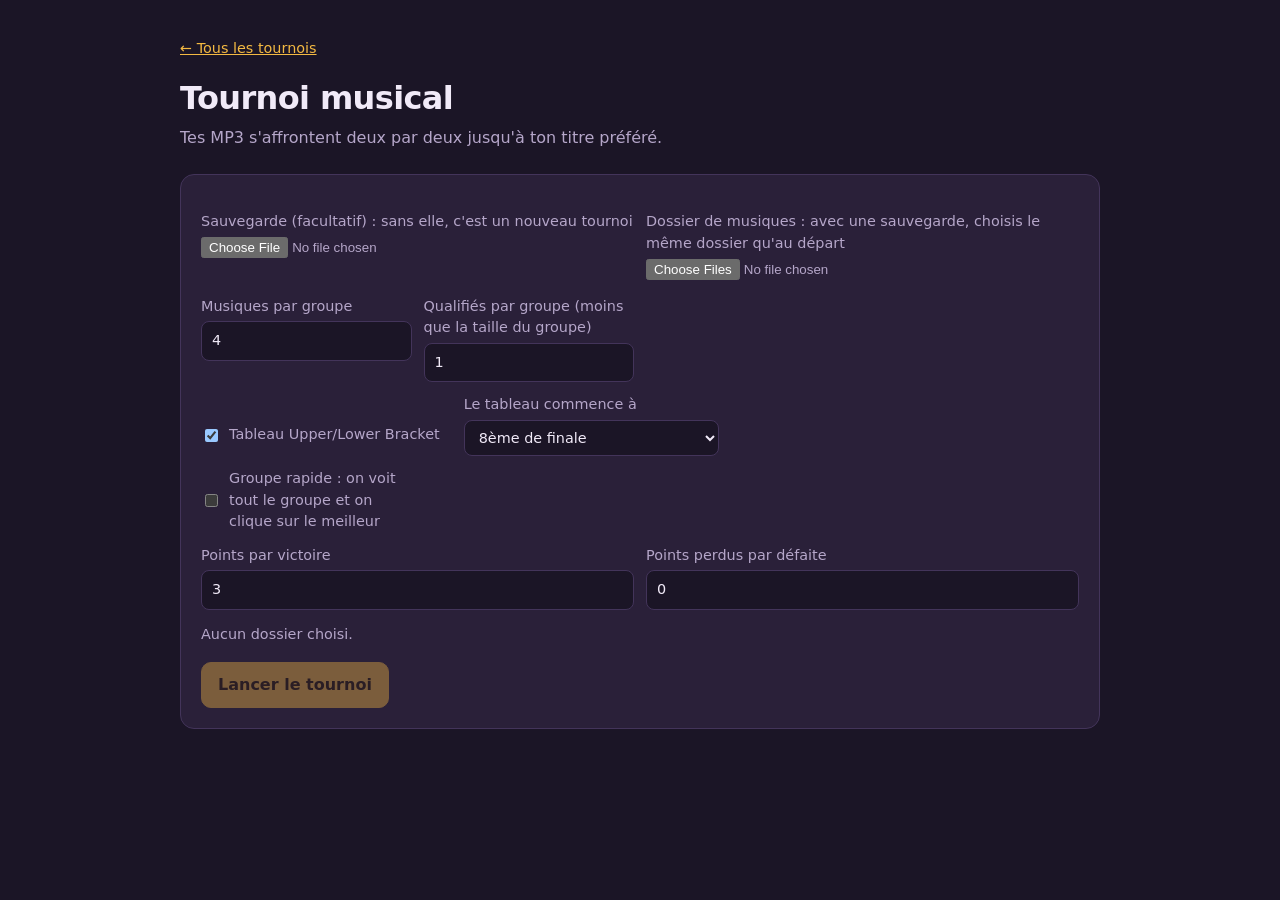
==== commit c71c8af2: "add some feature + restor musique Le pop-up propose maintenant de changer la taille des groupes et a" ====
--- a/Tournois/musique.html
+++ b/Tournois/musique.html
@@ -3,28 +3,27 @@
 <head>
 <meta charset="utf-8">
 <meta name="viewport" content="width=device-width,initial-scale=1">
-<title>Tournoi Pokémon</title>
+<title>Tournoi musical</title>
 <link rel="stylesheet" href="../Ressource/style.css">
 </head>
 <body>
 <main>
   <p class="meta"><a href="../index.html">← Tous les tournois</a></p>
-  <h1>Tournoi Pokémon</h1>
+  <h1>Tournoi musical</h1>
 
   <section id="setup">
-    <p class="sous">Les Pokémon s'affrontent deux par deux jusqu'à ton préféré.</p>
+    <p class="sous">Tes MP3 s'affrontent deux par deux jusqu'à ton titre préféré.</p>
     <div class="panneau">
       <div class="params">
         <label class="champ">Sauvegarde (facultatif) : sans elle, c'est un nouveau tournoi
           <input type="file" id="import" accept=".json,application/json">
         </label>
+        <label class="champ">Dossier de musiques : avec une sauvegarde, choisis le même dossier qu'au départ
+          <input type="file" id="dossier" webkitdirectory multiple>
+        </label>
       </div>
       <div class="params">
-        <div class="champ" style="grid-column:1/-1">Générations qui participent
-          <div class="grille-gen" id="gens"></div>
-          <label class="champ case" id="blocReg" hidden><input type="checkbox" id="regionales"> Formes régionales (chacune compte comme un Pokémon à part entière)</label>
-        </div>
-        <label class="champ">Pokémon par groupe
+        <label class="champ">Musiques par groupe
           <input type="number" id="P" min="2" value="4"></label>
         <label class="champ">Qualifiés par groupe (moins que la taille du groupe)
           <input type="number" id="Q" min="1" value="1"></label>
@@ -46,7 +45,7 @@
             <input type="number" id="Z" min="0" value="0"></label>
         </div>
       </div>
-      <p class="meta" id="info" aria-live="polite">Chargement de la liste des Pokémon…</p>
+      <p class="meta" id="info" aria-live="polite"></p>
       <div class="barre">
         <button class="principal" id="lancer" disabled>Lancer le tournoi</button>
         <button id="retirer" hidden>Retirer la sauvegarde</button>
@@ -61,7 +60,7 @@
       <ul class="scores" id="scores"></ul>
     </div>
     <div class="duel" id="cartes"></div>
-    <p class="meta">Raccourcis : touches 1, 2, 3… dans l'ordre d'affichage. Données et images : PokéAPI.</p>
+    <p class="meta">Raccourcis : touches 1, 2, 3… dans l'ordre d'affichage.</p>
     <div class="barre">
       <button id="exp">Exporter la sauvegarde</button>
       <button id="quit">Abandonner</button>
@@ -70,7 +69,7 @@
 
   <section id="fin" hidden>
     <div id="podium" hidden></div>
-    <div id="champion"></div>
+    <div class="panneau carte" id="champion"></div>
     <div class="barre">
       <button id="exp2">Exporter la sauvegarde</button>
       <button class="principal" id="nouveau">Nouveau tournoi</button>
@@ -81,74 +80,43 @@
 <script src="../Ressource/tournoi.js"></script>
 <script>
 const $ = s => document.querySelector(s);
-const TYPE = 'tournoi-pokemon';
-const TYPES = {
-  normal: ['Normal', '#a8a77a'], fire: ['Feu', '#ee8130'], water: ['Eau', '#6390f0'], electric: ['Électrik', '#f7d02c'],
-  grass: ['Plante', '#7ac74c'], ice: ['Glace', '#96d9d6'], fighting: ['Combat', '#c22e28'], poison: ['Poison', '#a33ea1'],
-  ground: ['Sol', '#e2bf65'], flying: ['Vol', '#a98ff3'], psychic: ['Psy', '#f95587'], bug: ['Insecte', '#a6b91a'],
-  rock: ['Roche', '#b6a136'], ghost: ['Spectre', '#735797'], dragon: ['Dragon', '#6f35fc'], dark: ['Ténèbres', '#705746'],
-  steel: ['Acier', '#b7b7ce'], fairy: ['Fée', '#d685ad']
-};
-const STATS = { hp: 'PV', attack: 'Attaque', defense: 'Défense', 'special-attack': 'Att. Spé.', 'special-defense': 'Déf. Spé.', speed: 'Vitesse' };
-
-let tous = [], formes = [], gens = [], save = null, params = {}, t = null, cri = null;
-const analyse = k => { const m = k.match(/^(\d+)~(\S+)\s+(.+)$/); return m ? { id: parseInt(m[1], 10), slug: m[2], nom: m[3] } : { id: parseInt(k, 10), slug: null, nom: k.replace(/^\d+\s+/, '') }; };
-const idDe = k => analyse(k).id;
-const nomDe = k => analyse(k).nom;
-const genDe = k => { const i = gens.findIndex(g => idDe(k) >= g.min && idDe(k) <= g.max); return i < 0 ? 'x' : i; };
+const TYPE = 'tournoi-musique';
+let fichiers = new Map(), save = null, params = {}, t = null;
+const urls = new Map();
+const nom = f => f.name.replace(/\.mp3$/i, '');
+const url = n => {
+  if (!fichiers.has(n)) return null;
+  if (!urls.has(n)) urls.set(n, URL.createObjectURL(fichiers.get(n)));
+  return urls.get(n);
+};
 const nomsSave = s => s.etape === 'bracket' ? [...s.upper, ...s.lower] : s.etape === 'groupes' ? s.musiques : [s.champion];
 const lireParams = () => { const P = Math.max(2, +$('#P').value || 4); return { tableau: $('#tableau').checked, rapide: $('#rapide').checked, P, Q: Math.min(P - 1, Math.max(1, +$('#Q').value || 1)), X: Math.max(1, +$('#X').value || 8), Y: +$('#Y').value, Z: Math.max(0, +$('#Z').value || 0) }; };
-const el = (tag, cls, txt) => { const e = document.createElement(tag); if (cls) e.className = cls; if (txt != null) e.textContent = txt; return e; };
-
-/* Listes : pokemon.txt (« 0001 Bulbizarre »), genPokemon.txt (« Gen1:1-151 »), formesRegionales.txt (« 19;rattata-alola;Rattata d'Alola ») */
-const lire = u => fetch(u).then(r => { if (!r.ok) throw new Error(u); return r.text(); });
-const dossier = '../Ressource/Pokemon/';
-Promise.all([lire(dossier + 'pokemon.txt'), lire(dossier + 'genPokemon.txt').catch(() => ''), lire(dossier + 'formesRegionales.txt').catch(() => '')])
-  .then(([txt, gtxt, ftxt]) => {
-    tous = [...new Set(txt.split(/\r?\n/).map(l => l.match(/^\s*(\d+)\s+(.+?)\s*$/)).filter(Boolean).map(m => `${m[1]} ${m[2]}`))];
-    gens = gtxt.split(/\r?\n/).map(l => l.match(/^\s*(.+?)\s*:\s*(\d+)\s*-\s*(\d+)/)).filter(Boolean).map(m => ({ nom: m[1], min: +m[2], max: +m[3] }));
-    formes = [...new Set(ftxt.split(/\r?\n/).filter(l => l.trim() && !l.trim().startsWith('#')).map(l => l.split(';').map(x => x.trim())).filter(p => /^\d+$/.test(p[0]) && p[1] && p[2]).map(p => `${p[0].padStart(4, '0')}~${p[1]} ${p[2]}`))];
-    $('#blocReg').hidden = !formes.length;
-    construireGens(); majInfo();
-  })
-  .catch(() => { $('#info').textContent = "Impossible de lire Ressource/Pokemon/pokemon.txt. Ouvre le site via GitHub Pages (ou un serveur local), pas en double-cliquant sur le fichier."; });
-
-/* Cases à cocher des générations, construites depuis genPokemon.txt */
-function construireGens() {
-  const cases = gens.map((g, i) => {
-    const l = el('label', 'champ case');
-    const c = document.createElement('input'); c.type = 'checkbox'; c.checked = true; c.dataset.gen = i; c.onchange = majInfo;
-    l.append(c, g.nom.replace(/^gen\s*(\d+)/i, 'Gén. $1'));
-    return l;
-  });
-  $('#gens').replaceChildren(...(cases.length ? cases : [el('span', 'meta', 'Tous les Pokémon de la liste participent.')]));
-}
-// Une forme régionale compte comme un Pokémon à part entière ; elle ne dépend pas des cases de génération.
-const participants = () => [
-  ...tous.filter(k => { const c = $(`#gens input[data-gen="${genDe(k)}"]`); return !c || c.checked; }),
-  ...($('#regionales').checked ? formes : [])
-];
 
 function majInfo() {
   const pv = Math.max(2, +$('#P').value || 4); $('#Q').max = pv - 1; if (+$('#Q').value > pv - 1 || +$('#Q').value < 1) $('#Q').value = Math.min(pv - 1, Math.max(1, +$('#Q').value || 1));
   const m = [];
+  m.push(fichiers.size ? `${fichiers.size} MP3 trouvés dans le dossier.` : 'Aucun dossier choisi.');
   if (save) {
-    const noms = nomsSave(save);
-    m.push(`Sauvegarde chargée : ${noms.length} Pokémon encore en lice.`);
     if (save.etape === 'groupes' && save.restants) m.push(`Reprise à la phase ${save.phase}, groupe ${(save.fait ?? save.gagnants.length) + 1} sur ${(save.fait ?? save.gagnants.length) + save.restants.length}.`);
-  } else if (tous.length) {
-    m.push(`${tous.length} Pokémon dans la liste, ${participants().length} participent${$('#regionales').checked ? ` (dont ${formes.length} formes régionales)` : ''}.`);
-    if (!$('#tableau').checked) m.push(+$('#P').value === 2 ? 'Sans tableau et avec 2 Pokémon par groupe : 1 contre 1 pur.' : "Sans tableau : les groupes s'enchaînent jusqu'à un seul gagnant (mets 2 Pokémon par groupe pour du 1 contre 1 pur).");
-  } else return;
+    const noms = nomsSave(save), manquants = noms.filter(n => !fichiers.has(n));
+    m.push(`Sauvegarde chargée : ${noms.length} musique(s) encore en lice. Les MP3 ajoutés depuis le début du tournoi sont ignorés.`);
+    if (fichiers.size && manquants.length)
+      m.push(`Attention : ${manquants.length} musique(s) de la sauvegarde introuvable(s) dans ce dossier (${manquants.slice(0, 3).join(', ')}${manquants.length > 3 ? '…' : ''}). Un message remplacera leur son.`);
+  } else if (fichiers.size) m.push('Nouveau tournoi : tous ces MP3 participent.');
+  if (!save && !$('#tableau').checked) m.push(+$('#P').value === 2 ? 'Sans tableau et avec 2 musiques par groupe : 1 contre 1 pur.' : 'Sans tableau : les groupes s\'enchaînent jusqu\'à un seul gagnant (mets 2 musiques par groupe pour du 1 contre 1 pur).');
   $('#info').textContent = m.join(' ');
-  $('#lancer').disabled = save ? false : participants().length < 2;
+  $('#lancer').disabled = !fichiers.size || (!save && fichiers.size < 2);
   ['P', 'Q', 'X', 'Y', 'Z', 'tableau', 'rapide'].forEach(k => $('#' + k).disabled = !!save);
   document.querySelector('.duo').hidden = $('#rapide').checked;
-  document.querySelectorAll('#gens input').forEach(c => c.disabled = !!save);
-  $('#regionales').disabled = !!save;
   $('#blocX').hidden = !$('#tableau').checked;
   $('#retirer').hidden = !save;
 }
+
+$('#dossier').onchange = e => {
+  fichiers = new Map(); urls.clear();
+  [...e.target.files].filter(f => /\.mp3$/i.test(f.name)).forEach(f => fichiers.set(nom(f), f));
+  majInfo();
+};
 
 $('#import').onchange = async e => {
   try {
@@ -160,18 +128,18 @@
     if (!$('#X').value) $('#X').value = '8';
     $('#tableau').checked = !(d.params && d.params.tableau === false);
     $('#rapide').checked = !!(d.params && d.params.rapide);
-    tous.length ? majInfo() : ($('#info').textContent = 'Sauvegarde chargée, lecture de la liste en cours…');
-    $('#lancer').disabled = false; $('#retirer').hidden = false;
+    majInfo();
   } catch (err) { $('#info').textContent = 'Import impossible : ' + err.message; e.target.value = ''; }
 };
-$('#rapide').onchange = $('#tableau').onchange = $('#P').oninput = $('#Q').onchange = $('#regionales').onchange = majInfo;
+
+$('#rapide').onchange = $('#tableau').onchange = $('#P').oninput = $('#Q').onchange = majInfo;
 $('#retirer').onclick = () => { save = null; $('#import').value = ''; majInfo(); };
 
 $('#lancer').onclick = () => {
   params = save && save.params ? { ...save.params } : lireParams();
-  if (!params.rapide && !(params.Y + params.Z > 0)) { $('#info').textContent = 'Les points de victoire et de défaite ne peuvent pas être tous les deux à 0 : aucun groupe ne pourrait être départagé.'; return; }
+  if (!params.rapide && !(params.Y + params.Z > 0)) { $('#info').textContent = 'Y et Z ne peuvent pas être tous les deux à 0 : aucun groupe ne pourrait être départagé.'; return; }
   let items, reprise = null;
-  if (!save) items = participants();
+  if (!save) items = [...fichiers.keys()];
   else if (save.etape === 'bracket') { items = nomsSave(save); reprise = { etape: 'bracket', ub: save.upper, lb: save.lower, r: save.r, troisieme: save.troisieme }; }
   else if (save.etape === 'groupes') { items = save.musiques; reprise = { etape: 'groupes', phase: save.phase, restants: save.restants, gagnants: save.gagnants, debut: save.debut, fait: save.fait, quotas: save.quotas }; }
   else { items = []; reprise = save; }
@@ -179,71 +147,31 @@
   afficher();
 };
 
-/* PokéAPI (résultats gardés en cache) */
-const cache = new Map();
-const api = (ep, id) => fetch(`https://pokeapi.co/api/v2/${ep}/${id}`).then(r => { if (!r.ok) throw new Error(); return r.json(); });
-const NORM = { paldean: 'paldea', alolan: 'alola', galarian: 'galar', hisuian: 'hisui' };
-const jetons = n => n.split('-').map(t => NORM[t] || t);
-async function resoudre(slug, baseId) {
-  let p;
-  try { p = await api('pokemon', slug); }
-  catch { // slug inconnu de PokéAPI : on cherche la variété de l'espèce qui lui ressemble le plus
-    const sp = await api('pokemon-species', baseId), cible = jetons(slug);
-    let best = null, score = 0;
-    sp.varieties.forEach(v => { const sc = jetons(v.pokemon.name).filter(t => cible.includes(t)).length; if (sc > score) { score = sc; best = v.pokemon.name; } });
-    if (!best || score < 2) throw new Error(slug);
-    p = await api('pokemon', best);
-  }
-  if (!(p.cries && (p.cries.latest || p.cries.legacy))) { const b = await api('pokemon', baseId).catch(() => null); if (b) p.cries = b.cries; }
-  return p;
-}
-const infos = k => {
-  if (!cache.has(k)) cache.set(k, (async () => {
-    const { id, slug } = analyse(k);
-    const [p, s] = await Promise.allSettled([slug ? resoudre(slug, id) : api('pokemon', id), api('pokemon-species', id)]);
-    if (!p.value) cache.delete(k);
-    return { p: p.value, s: s.value };
-  })());
-  return cache.get(k);
-};
-const texteSur = hex => { const n = parseInt(hex.slice(1), 16), l = .299 * (n >> 16) + .587 * ((n >> 8) & 255) + .114 * (n & 255); return l > 150 ? '#1b1526' : '#fff'; };
-
-function carte(k, avecBouton) {
-  const c = el('article', 'panneau carte');
-  const img = el('div', 'pokeimg vide', '…');
-  const corps = el('div', 'corps');
-  c.append(img, el('p', 'numero', `N° ${String(idDe(k)).padStart(4, '0')}${analyse(k).slug ? ' · forme régionale' : ''}`), el('h2', null, nomDe(k)), corps);
-  corps.append(el('p', 'meta', 'Chargement des informations…'));
+function creerAudio(n, disque) {
+  const a = document.createElement('audio');
+  a.controls = true; a.preload = 'none'; a.src = url(n);
+  a.onplay = () => { document.querySelectorAll('audio').forEach(x => x !== a && x.pause()); disque.classList.add('joue'); };
+  a.onpause = a.onended = () => disque.classList.remove('joue');
+  return a;
+}
+
+function carte(n, avecBouton) {
+  const c = document.createElement('article');
+  c.className = 'panneau carte';
+  const disque = document.createElement('div'); disque.className = 'disque';
+  const h = document.createElement('h2'); h.textContent = n;
+  c.append(disque, h);
+  if (url(n)) c.append(creerAudio(n, disque));
+  else {
+    const p = document.createElement('p'); p.className = 'manque';
+    p.textContent = 'Fichier introuvable : cette musique a été supprimée, renommée ou déplacée depuis la sauvegarde.';
+    c.append(p);
+  }
   if (avecBouton) {
-    const b = el('button', 'principal', 'Choisir'); b.onclick = () => choisir(k); c.append(b);
-  }
-  infos(k).then(({ p, s }) => {
-    if (!c.isConnected) return;
-    corps.replaceChildren();
-    if (!p) { corps.append(el('p', 'manque', "Informations indisponibles (PokéAPI injoignable ou Pokémon inconnu). Tu peux quand même voter.")); img.textContent = '?'; return; }
-    const src = (p.sprites.other && p.sprites.other['official-artwork'].front_default) || p.sprites.front_default;
-    if (src) { const i = el('img', 'pokeimg'); i.src = src; i.alt = nomDe(k); i.loading = 'lazy'; img.replaceWith(i); } else img.textContent = 'Pas d\'image';
-    const types = el('div', 'types');
-    p.types.forEach(({ type }) => { const [fr, col] = TYPES[type.name] || [type.name, '#888']; const x = el('span', 'type', fr); x.style.background = col; x.style.color = texteSur(col); types.append(x); });
-    corps.append(types);
-    const genre = s && (s.genera.find(g => g.language.name === 'fr') || {}).genus;
-    if (genre) corps.append(el('p', 'meta', genre));
-    corps.append(el('p', 'faits', `${p.height / 10} m · ${p.weight / 10} kg`));
-    const st = el('div', 'stats'); let total = 0;
-    p.stats.forEach(({ base_stat: v, stat }) => {
-      total += v;
-      const b = el('div', 'barre-stat'), i = document.createElement('i'); i.style.width = Math.min(100, v / 2.55) + '%'; b.append(i);
-      st.append(el('span', null, STATS[stat.name] || stat.name), el('span', null, v), b);
-    });
-    st.append(el('strong', null, 'Total'), el('strong', null, total), document.createElement('span'));
-    corps.append(st);
-    const url = p.cries && (p.cries.latest || p.cries.legacy);
-    if (url) {
-      const b = el('button', null, 'Écouter le cri');
-      b.onclick = () => { if (cri) cri.pause(); cri = new Audio(url); cri.play().catch(() => {}); };
-      corps.append(b);
-    }
-  });
+    const b = document.createElement('button');
+    b.className = 'principal'; b.textContent = 'Choisir'; b.onclick = () => choisir(n);
+    c.append(b);
+  }
   return c;
 }
 
@@ -254,47 +182,64 @@
     $('#setup').hidden = true; $('#fin').hidden = true; $('#duel').hidden = false;
     $('#etiquette').textContent = Tournoi.libelle(d); $('#progression').textContent = '';
     $('#scores').replaceChildren(); $('#cartes').replaceChildren();
-    return ChoixTableau.ouvrir(d, rep => { t.choose(rep); afficher(); });
+    return ChoixTableau.ouvrir(d, rep => {
+      if (rep.action === 'retour') {
+        if (!confirm("Retourner aux réglages ? Le tournoi en cours sera abandonné et repartira de zéro avec les mêmes participants.")) return afficher();
+        t = null; save = null; $('#import').value = ''; $('#duel').hidden = true; $('#setup').hidden = false; return majInfo();
+      }
+      t.choose(rep); afficher();
+    });
   }
   $('#setup').hidden = true; $('#fin').hidden = true; $('#duel').hidden = false;
   $('#etiquette').textContent = Tournoi.libelle(d);
   $('#progression').textContent = d.membres ? (d.total > 1 ? `Groupe rapide · qualifié n°${d.n} sur ${d.total} : clique sur le meilleur parmi ${d.membres.length}` : `Groupe rapide : clique sur le meilleur parmi ${d.membres.length}`) : `Duel ${d.n} sur ${d.total}`;
   const ul = $('#scores'); ul.replaceChildren();
-  if (d.scores) Object.entries(d.scores).sort((a, b) => b[1] - a[1]).forEach(([k, v]) => ul.append(el('li', null, `${nomDe(k)} : ${v} pt`)));
+  if (d.scores) Object.entries(d.scores).sort((a, b) => b[1] - a[1]).forEach(([k, v]) => {
+    const li = document.createElement('li'); li.textContent = `${k} : ${v} pt`; ul.append(li);
+  });
   $('#cartes').className = d.membres ? 'duel multi' : 'duel';
   $('#cartes').replaceChildren(...(d.membres || [d.a, d.b]).map(x => carte(x, true)));
 }
 
-function choisir(k) { if (cri) cri.pause(); t.choose(k); afficher(); }
-
-function miniature(k) {
-  const box = el('div', 'pokeimg vide', '…');
-  infos(k).then(({ p }) => {
-    const src = p && ((p.sprites.other && p.sprites.other['official-artwork'].front_default) || p.sprites.front_default);
-    if (!src) { box.textContent = '?'; return; }
-    const i = el('img', 'pokeimg'); i.src = src; i.alt = nomDe(k); box.replaceWith(i);
-  });
-  return box;
-}
-function place(k, rang) {
-  const d = el('div', 'place p' + rang);
-  const socle = el('div', 'socle', ['🥇', '🥈', '🥉'][rang - 1]); socle.setAttribute('aria-label', rang + (rang === 1 ? 'er' : 'e') + ' place');
-  d.append(miniature(k), el('div', 'nom', nomDe(k)), socle);
+function choisir(n) {
+  document.querySelectorAll('audio').forEach(x => x.pause());
+  t.choose(n);
+  afficher();
+}
+
+function place(n, rang) {
+  const d = document.createElement('div'); d.className = 'place p' + rang;
+  const disque = document.createElement('div'); disque.className = 'disque';
+  const nomEl = document.createElement('div'); nomEl.className = 'nom'; nomEl.textContent = n;
+  d.append(disque, nomEl);
+  if (url(n)) d.append(creerAudio(n, disque));
+  else { const x = document.createElement('p'); x.className = 'manque'; x.textContent = 'Fichier introuvable.'; d.append(x); }
+  const socle = document.createElement('div'); socle.className = 'socle'; socle.textContent = ['🥇', '🥈', '🥉'][rang - 1];
+  socle.setAttribute('aria-label', rang + (rang === 1 ? 'er' : 'e') + ' place');
+  d.append(socle);
   return d;
 }
+
 function fin() {
   $('#duel').hidden = true; $('#fin').hidden = false;
   const pod = t.podium;
-  $('#podium').hidden = !pod;
+  $('#podium').hidden = !pod; $('#champion').hidden = !!pod;
   if (pod) {
-    const g = el('div', 'podium');
-    [[pod.premier, 1], [pod.deuxieme, 2], ...(pod.troisieme ? [[pod.troisieme, 3]] : [])].forEach(([k, r]) => g.append(place(k, r)));
-    $('#podium').replaceChildren(el('div', 'etiquette', 'Podium'), g);
-  }
-  $('#champion').replaceChildren(el('div', 'etiquette', 'Ton Pokémon préféré'), carte(t.champion, false));
-}
-
-const exporter = () => Sauvegarde.exporter(TYPE, { params: { ...params, X: t.X }, ...t.snapshot() }, 'sauvegarde-tournoi-pokemon.json');
+    const g = document.createElement('div'); g.className = 'podium';
+    [[pod.premier, 1], [pod.deuxieme, 2], ...(pod.troisieme ? [[pod.troisieme, 3]] : [])].forEach(([n, r]) => g.append(place(n, r)));
+    const h = document.createElement('div'); h.className = 'etiquette'; h.textContent = 'Podium';
+    $('#podium').replaceChildren(h, g);
+    return;
+  }
+  const c = carte(t.champion, false);
+  const h = document.createElement('div'); h.className = 'etiquette'; h.textContent = 'Ta musique préférée';
+  $('#champion').replaceChildren(h, ...c.childNodes);
+}
+
+function exporter() {
+  Sauvegarde.exporter(TYPE, { params: { ...params, X: t.X, P: t.P }, ...t.snapshot() }, 'sauvegarde-tournoi-musical.json');
+}
+
 $('#exp').onclick = $('#exp2').onclick = exporter;
 $('#quit').onclick = () => {
   if (!confirm("Abandonner le tournoi en cours ? Pense à exporter la sauvegarde avant.")) return;
@@ -303,12 +248,12 @@
 $('#nouveau').onclick = () => { t = null; save = null; $('#import').value = ''; $('#fin').hidden = true; $('#setup').hidden = false; majInfo(); };
 
 document.addEventListener('keydown', e => {
-  if (!t || !t.duel || $('#duel').hidden || ['INPUT', 'SELECT'].includes(e.target.tagName)) return;
+  if (!t || !t.duel || $('#duel').hidden || ['INPUT', 'AUDIO'].includes(e.target.tagName)) return;
   const liste = t.duel.membres || [t.duel.a, t.duel.b], x = liste[parseInt(e.key, 10) - 1];
   if (x) choisir(x);
 });
 window.onbeforeunload = () => (t && t.duel ? '' : undefined);
-$('#blocX').hidden = false;
+majInfo();
 </script>
 </body>
 </html>
--- a/Ressource/style.css
+++ b/Ressource/style.css
@@ -69,4 +69,8 @@
 .popup p{margin:0}
 .popup .choix{display:flex;flex-direction:column;gap:8px;margin-top:16px}
 .popup .choix button{display:flex;flex-direction:column;align-items:flex-start;gap:2px;text-align:left}
-.popup .choix small{font-size:.85rem;font-weight:400;opacity:.85}+.popup .choix small{font-size:.85rem;font-weight:400;opacity:.85}
+.popup .taille{display:flex;flex-wrap:wrap;align-items:center;gap:8px;font-size:.9rem}
+.popup .taille input{width:5.5rem}
+.popup .apercu{color:var(--doux);font-size:.85rem}
+dialog.popup{max-height:calc(100vh - 32px);overflow-y:auto}
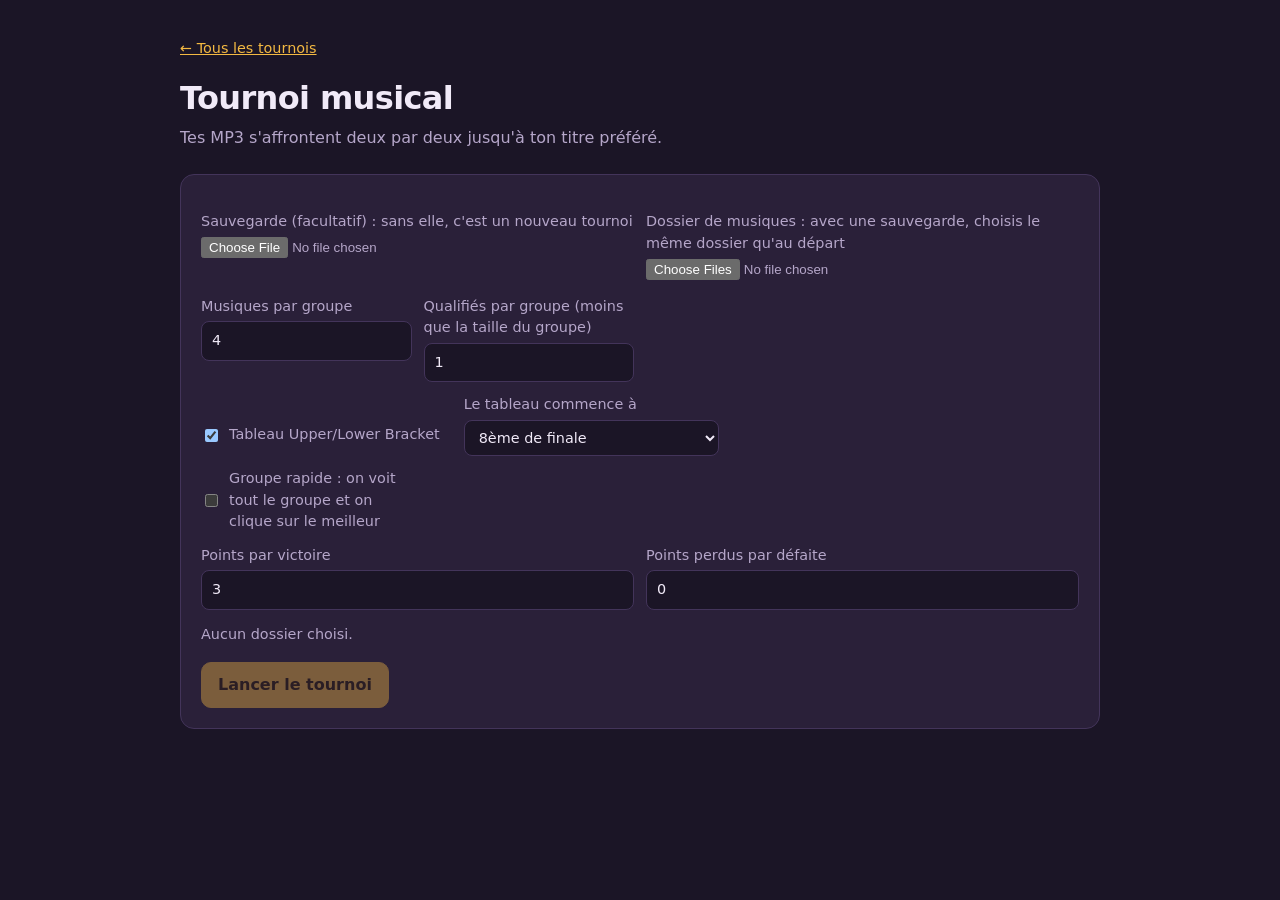
==== commit cd027e96: "Restrict import file types to JSON Added file type restrictions for import input." ====
--- a/Tournois/musique.html
+++ b/Tournois/musique.html
@@ -256,4 +256,4 @@
 majInfo();
 </script>
 </body>
-</html>+</html>
